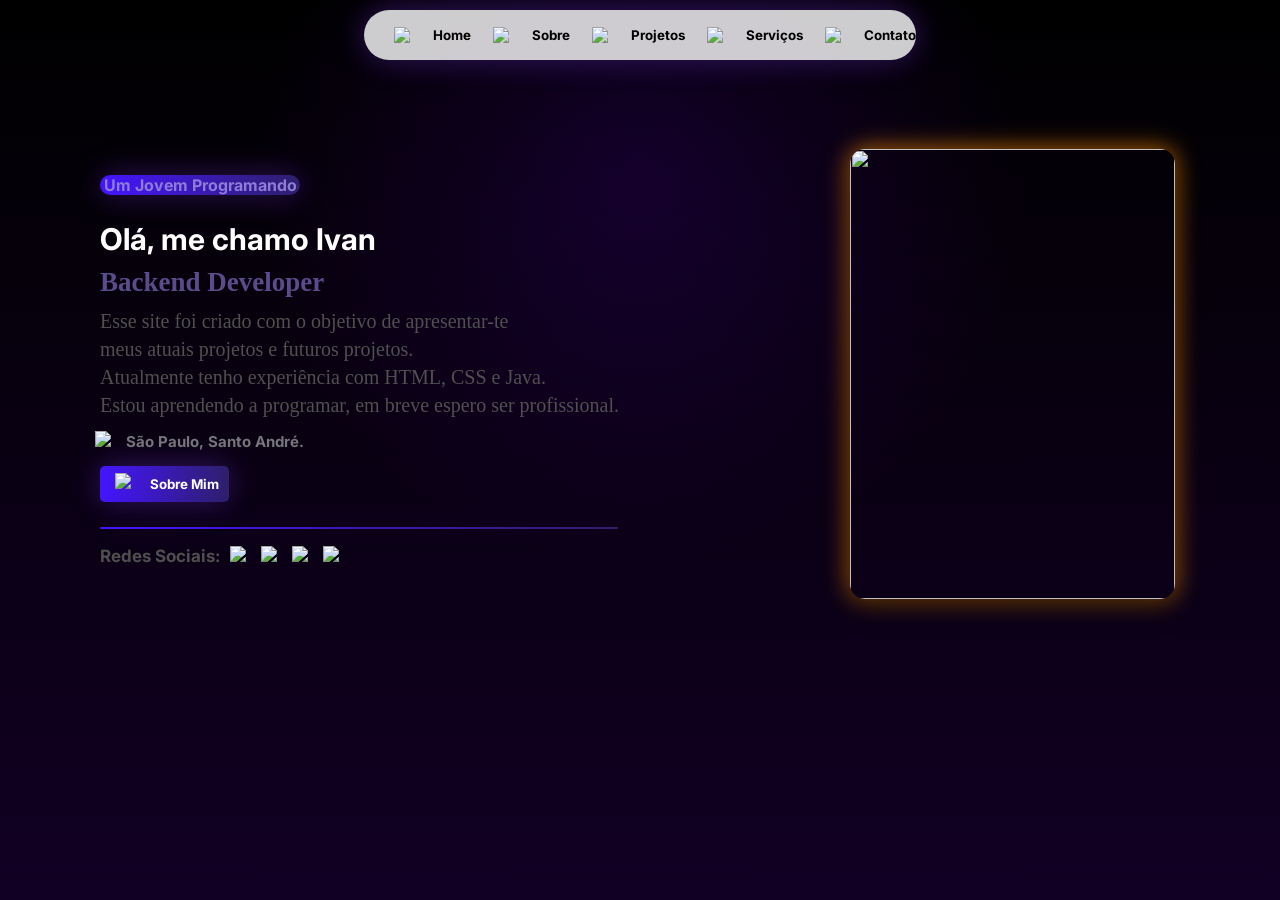
==== index.html @ e100e19e "Rename portfolio.html to index.html" ====
<!DOCTYPE html> 
	<html>
		<head>
			<link rel="stylesheet" href="style.css">
			<title>iBeenBS's Portfolio</title>
		</head>
		
		<body>
			<div class="reveal">
				<script>
					window.addEventListener('load', () => {
						document.querySelectorAll('.reveal').forEach(el => {
						el.classList.add('show');
						});
					});	
				</script>
				<script>
					const light = 
						document.querySelector(".mouse-light");
						document.addEventListener("mousemove", (e) => 
						{
							light.style.left = e.clientX + "px";
							light.style.top = e.clientY + "px";
						};
				</script>
				<script>
					const buttons = document.querySelectorAll(".btn");
					
					buttons.forEach(btn => {
						btn.addEventListener("click", () => {
							buttons.forEach(b => b.classList.remove("active"));
							btn.classList.add("active");
						});
					});
				</script>
			
					<link href="https://fonts.googleapis.com/css2?family=Inter:wght@400;700&display=swap" rel="stylesheet">
					<link href="htps://fonts.googleapis.com/css2?family=Saira:ital,wght@0,100..900;1,100..900&display=swap" rel="stylesheet">
					<nav>
						<a href="portfolio.html"><button class="btn"><img class="nav-icon" src="https://i.imgur.com/71AEbyY.png"> Home</button></a>
						<a href="sobre.html"><button class="btn"><img class="nav-icon" src="https://i.imgur.com/wl66Xwp.png"> Sobre</button></a>
						<a href="projetos.html"><button class="btn"><img class="nav-icon" src="https://i.imgur.com/iV8DqKK.png"> Projetos</button></a>
						<a href="servicos.html"><button class="btn"><img class="nav-icon" src="https://i.imgur.com/mM9lYir.png"> Serviços</button></a>
						<a href="contato.html"><button class="btn"><img class="nav-icon" src="https://i.imgur.com/TDxCvbH.png"> Contato</button></a>
					</nav>
					
					<h3 class="title gradient-text"><span class="glow"></span></h3>
					<div class="apresentacao">
						<a id="home"></a>
							<p class="sub-container"><span class="glow"> Um Jovem Programando </span></p>
							<h1 class="container-apres">Olá, me chamo Ivan</h1>
							<p class="backend">Backend Developer</p>
							<p class="desc">Esse site foi criado com o objetivo de apresentar-te</p>
							<p class="desc">meus atuais projetos e futuros projetos.</p>
							<p class="desc">Atualmente tenho experiência com HTML, CSS e Java.</p>
							<p class="desc">Estou aprendendo a programar, em breve espero ser profissional.</p>
							<p class="desc-loc"><img class="location" src="https://i.imgur.com/TB5H8mT.png"> São Paulo, Santo André.</p>
							<a href="sobre.html"><button class="about-btn"><img class="about-icon" src="https://i.imgur.com/wl66Xwp.png"> Sobre Mim</button></a>
							<div class="line"></div>
							<p class="redes">Redes Sociais: 
								<a href="https://github.com/iBeenBS" target="_blank">
								<img class="github" src="https://i.imgur.com/tZplFnU.png">
								</a>
								<a href="https://discord.gg/dcVe9Ejj" target="_blank">
								<img class="discord" src="https://i.imgur.com/BvCKtuO.png">
								</a>
								<a href="https://www.instagram.com/ivan.cruz__?igsh=MXdmbm9hcHMzMW41ag==" target="_blank">
								<img class="instagram" src="https://i.imgur.com/eRyAe8m.png">
								</a>
								<a href="https://www.linkedin.com/in/ivan-cruz-772076393?utm_source=share&utm_campaing=share_via&utm_content=profile&utm_medium=android_app" target="_blank">
								<img class="linkedin" src="https://i.imgur.com/e6Db1tk.png">
								</a>
							</p>
					</div>
						<div>
							<img class="image" src="https://i.imgur.com/AUuLHVd.png">
						</div>
						
	<script>
		window.addEventListener("scroll", function(){
			const nav = document.querySelector("nav");
			if(window.scrollY > 150) {
				nav.classList.add("scroll");
			} else {
				nav.classList.remove("scroll");
			}
		});
	</script>
		</body>
	</html>
---- style.css ----
nav {
	border-radius: 100px;
	background: rgba(255, 255, 255, 0.8);
	position: sticky;
	top: 10px;
	padding: 7px 20px;
	gap: 2px;
	z-index: 1000;
	box-shadow: 
		0 5px 30px rgba(0, 0, 0, 0.15),
		0 0 30px rgba(124, 58, 237, 0.4);
	left: 50%;
	width: 40%;
	max-width: 1100px;
	justify-content: space-between;
	transform: translateX(-50%);
	display: flex;
	align-items: center;
	color: black;
	font-family: 'Inter', sans-serif;
	transition: all 0.4s ease;
}
nav.scroll {
	top: 0;
	border-radius: 0 0 20px 20px;
}
body {
	margin: 0;
	min-height: 100vh;
	background: radial-gradient(circle at 50% 20%, rgba(120, 0, 255, 0.15), transparent 40%), linear-gradient(180deg, #000000, #120024);
	color: white;
	font-family: 'Inter', sans-serif;
	background-attachment: fixed;
}
.reveal {
	opacity: 0;
	transform: translateY(-30px);
	transition: opacity 0.8s ease-out, transform 0.8s ease-out;
}
.reveal.show {
	opacity: 1;
	transform: translateY(0);
}
.btn {
	background-color: transparent;
	border: none;
	border-radius: 25px;
	padding: 10px 10px;
	font-family: 'Inter', sans-serif;
	font-weight: bold;
	cursor: pointer;
	transition: 0.15s;
	display: flex;
	align-items: center;
	gap: 1px;
}
.btn:hover {
	
	transform: scale(1.05);
	box-shadow: 0 5px 15px rgba(0, 0, 0, 0.25);
}
html {
	scroll-behavior: smooth;
}
.apresentacao {
	padding-top: 90px;
	margin-left: 100px;
	
}
.title {
	top: -10px;
	text-align: center;
	font-family: 'Inter', sans-serif;
	font-weight: bold;
}
.gradient-text {
	background: linear-gradient(90deg, #7c3aed, #a855f7, #7c3aed);
	background-size: 200%;
	-webkit-background-clip: text;
	-webkit-text-fill-color: transparent;
	animation: gradientMove 3s linear infinite;
}
@keyframes gradientMove {
	0% {
		background-position: 0%;
	}
	100% {
		background-position: 100%;
	}
}
.glow:hover {
	text-shadow: 0 0 15px #7c3aed;
	transition: 0.5s;
	cursor: grab;
}
.mouse-light {
	position: fixed;
	width: 100px;
	height: 100px;
	border-radius: 50%;
	pointer-events: none;
	background: radial-gradient(circle, rgba(124, 58, 237, 0.18), transparent 70%);
	filter: blur(40px);
	transform: translate(-50%, -50%);
	z-index: 1001;
}
.nav-icon  {
	width: 30px;
	margin-right: 8px;
}
.container-apres {
	font-size: 30px;
	padding-top: 40px;
	margin-right: 110px;
	margin-top: -30px;
}
.backend {
	font-family: serif;
	font-size: 27px;
	margin-top: -10px;
	font-weight: bold;
	color: #594c8b;
}
.sub-container {
	width: 200px;
	height: 20px;
	border-radius: 40px;
	margin-right: 60px;
	text-align: center;
	color: #8e7cd9;
	font-weight: bold;
	background: linear-gradient(to left, #2e1f6a, #4415ff);
	box-shadow: 
		0 5px 30px rgba(0, 0, 0, 0.15),
		0 0 30px rgba(124, 58, 237, 0.4);
	font-family: 'Inter', sans-serif;
}
.btn.active {
	color: #7c3aed;
	border-bottom: 2px solid #7c3aed;
}
.desc {
	color: #4f4f4f;
	font-family: serif;
	font-size: 20px;
	margin-top: -15px;
}
.location {
	width: 30px;
	margin-right: 1px;
	margin-top: -5px;
	margin-left: -5px;
}
.desc-loc {
	color: #76757b;
	font-family: 'Inter', sans-serif;
	font-size: 15px;
	margin-top: -5px;
	display: flex;
	font-weight: bold;
	align-items: center;
}
a {
	text-decoration-color: transparent;
}
.line {
	background: linear-gradient(to left, #2e1f6a, #4415ff);
	box-shadow: 
		0 5px 30px rgba(0, 0, 0, 0.15),
		0 0 30px rgba(124, 58, 237, 0.4);
	width: 518px;
	height: 2px;
	border-radius: 50px;
	margin-top: 25px;
}
.about-btn{
	background: linear-gradient(to left, #2e1f6a, #4415ff);
	border: none;
	border-radius: 5px;
	padding: 10px 10px;
	font-family: 'Inter', sans-serif;
	font-weight: bold;
	cursor: pointer;
	transition: 0.15s;
	display: flex;
	align-items: center;
	color: white;
	box-shadow: 
		0 5px 30px rgba(0, 0, 0, 0.15),
		0 0 30px rgba(124, 58, 237, 0.4);
}
.about-btn:hover {
	transform: scale(1.05);
}
.about-icon {
	width: 30px;
	margin-right: 5px;
	margin-top: -5px;
	margin-left: 5px;
}
.redes {
	color: #4f4f4f;
	font-family: 'Inter' sans-serif;
	font-size: 17px;
	top: 15px;
	display: flex;
	font-weight: bold;
}
.github {
	width: 30px;
	margin-right: 5px;
	margin-top: -5px;
	margin-left: 10px;
	gap: 5px;
}
.discord {
	width: 30px;
	margin-right: 5px;
	margin-top: -5px;
	margin-left: 10px;
	gap: 5px;
}
.instagram {
	width: 30px;
	margin-right: 5px;
	margin-top: -5px;
	margin-left: 10px;
	gap: 5px;
}
.linkedin {
	width: 30px;
	margin-right: 5px;
	margin-top: -5px;
	margin-left: 10px;
	gap: 5px;
}
.image {
	width: 325px;
	height: 450px;
	margin-left: 850px;
	margin-top: -450px;
	border-radius: 15px;
	box-shadow: 
		0 10px 25px rgba(0, 0, 0, 0.5),
		0 0 25px rgba(255, 140, 0, 0.8);
	transition: 0.3s;
}
.image:hover {
	transform: translateY(-10px) scale(1.05); 
	box-shadow: 
		0 20px 40px rgba(0, 0, 0, 0.6),
		0 0 25px rgba(255, 140, 0, 1.0);
}
.sobre {
	font-family: 'Inter', sans-serif;
	color: #8e7cd9;
	transform: translateX(-1%);
	font-size: 25px;
	font-weight: bold;
	margin-top: -350px;
}
#home {
	display: block;
	scroll-margin-top: 100px;
}
#sobre {
	display: block;
	scroll-margin-top: 10px;
}
#projetos {
	display: block;
	scroll-margin-top: 10px;
}
.container-sobre {
	display: flex;
	height: 400px;
	width: 900px;
	margin: 100px auto;
	padding: 40px;
	background: radial-gradient(circle at 50% 20%, rgba(120, 0, 255, 0.15), transparent 40%), linear-gradient(180deg, #000000, #120024);
	justify-content: space-between;
	align-items: center;
	box-shadow: 
		0 20px 40px rgba(0, 0, 0, 0.65),
		0 0 40px rgba(124, 58, 237, 0.5);
	border-radius: 25px;
	-webkit-backdrop-filter: blur(20px);
	border: 1px solid rgba(255, 255, 255, 0.08);
}
.desc-sobre {
	color: #4f4f4f;
	font-family: 'Inter', sans-serif;
	font-size: 15x;
	transform: translateX(-17%);
	margin-top: -30px;
}
.image-sobre {
	width: 300px;
	height: 400px;
	transform: translateX(-1%);
	border-radius: 15px;
	box-shadow: 
		0 20px 40px rgba(0, 0, 0, 0.65),
		0 0 40px rgba(124, 58, 237, 0.5);
	transition: 0.3s;
}
.container-login {
	display: flex;
	border: solid #00038b;
	background: linear-gradient(to right, #00038b, #2B0F54);
	box-shadow: 
		0 20px 40px rgba(0, 0, 0, 0.65),
		0 0 40px rgba(124, 58, 237, 0.5);
	width: 250px;
	height: 335px;
	margin-left: 160px;
	top: 80px;
	border-radius: 10px;
	padding-top: -10px;
	transition: 0.3s;
	position: relative;
	overflow: hidden;
	padding: 30px;
	cursor: grab;
	align-items: center;
	
}
.container-login::before {
	content: "";
	position: absolute;
	top: 0;
	left: -100%;
	width: 50%;
	height: 100%;
	background: linear-gradient(120deg, transparent, rgba(150, 0, 255, 0.6), transparent);
	transform: skewX(-25deg);
}
.container-login:hover::before {
	animation: shine 0.8s;
}
@keyframes shine {
	100%{
		left: 150%;
	}
}
.projects-image {
	transform: translateX(285%);
	width: 200px;
	height: 200px;
}
.container-robotica {
	display: flex;
	border: solid #00038b;
	background: linear-gradient(to right, #00038b, #2B0F54);
	box-shadow: 
		0 20px 40px rgba(0, 0, 0, 0.65),
		0 0 40px rgba(124, 58, 237, 0.5);
	width: 250px;
	height: 335px;
	margin-left: 500px;
	top: -320px;
	border-radius: 10px;
	padding-top: -10px;
	transition: 0.3s;
	position: relative;
	overflow: hidden;
	padding: 30px;
	cursor: grab;
}
.container-robotica::before {
	content: "";
	position: absolute;
	top: 0;
	left: -100%;
	width: 50%;
	height: 100%;
	background: linear-gradient(120deg, transparent, rgba(150, 0, 255, 0.6), transparent);
	transform: skewX(-25deg);
}
.container-robotica:hover::before {
	animation: shine 0.8s;
}
@keyframes shine {
	100%{
		left: 150%;
	}
}
.container-portfolio {
	display: flex;
	border: solid #00038b;
	background: linear-gradient(to right, #00038b, #2B0F54);
	box-shadow: 
		0 20px 40px rgba(0, 0, 0, 0.65),
		0 0 40px rgba(124, 58, 237, 0.5);
	width: 250px;
	height: 335px;
	margin-left: 840px;
	top: -720px;
	border-radius: 10px;
	padding-top: -10px;
	transition: 0.3s;
	position: relative;
	overflow: hidden;
	padding: 30px;
	cursor: grab;
}
.container-portfolio::before {
	content: "";
	position: absolute;
	top: 0;
	left: -100%;
	width: 50%;
	height: 100%;
	background: linear-gradient(120deg, transparent, rgba(150, 0, 255, 0.6), transparent);
	transform: skewX(-25deg);
}
.container-portfolio:hover::before {
	animation: shine 0.8s;
}
@keyframes shine {
	100%{
		left: 150%;
	}
}
.title-projects {
	text-align: center;
	font-size: 40px;
	font-weight: bold;
	font-family: 'Inter', sans-serif;
	color: #8e7cd9;
	margin-top: -15px;
}
.projects {
	margin-top: -40px;
}
.login-image {
	width: 270px;
	height: 150;
	border-radius: 5px;
	margin-top: -140px;
	transform: translateX(-2%);
}
.login-git {
	background: linear-gradient(to right, #00038b, #2B0F54);
	color: #f5f5f5;
	background-color: transparent;
	border-radius: 10px;
	border: none;
	height: 20px;
	margin-top: 350px;
	transform: translateX(-190%);
	font-family: 'Inter', sans-serif;
	padding: 0 30px;
	cursor: pointer;
	text-align: center;
	box-shadow: 
		10px 20px 40px rgba(0, 0, 0, 0.65),
		0 0 40px rgba(124, 58, 237, 0.5);
		
	text-shadow: 
		0 20px 40px rgba(0, 0, 0, 0.65),
		0 0 40px rgba(124, 58, 237, 0.5);
}
.tecs {
	height: 25px;
	padding: 0 23%;
	color: #f5f5f5;
	text-align: right;
	cursor: default;
	backdrop-filter: blur(12px) opacity(0.5) brightness(0.7);
	-webkit-backdrop-filter: blur(12px) opacity(0.5) brightness(0.7);
	transform: translateX(-365px);
	white-space: nowrap;
	margin-top: 150px;
	border-radius: 40px;
	background-color: transparent;
	box-shadow: 
		10px 20px 40px rgba(0, 0, 0, 0.65),
		0 0 40px rgba(124, 58, 237, 0.5);
 }
.desc-login {
	height: 50px;
	padding: 0 15%;
	color: gray;
	text-align: right;
	cursor: default;
	transform: translateX(-640px);
	white-space: nowrap;
	margin-top: 250px;
	background-color: transparent;
	font-size: 12px;
}
.robotic-image {
	width: 290px;
	height: 180px;
	border-radius: 5px;
	margin-top: -20px;
	transform: translateX(-7%);
}
.tecs-robotic {
	height: 25px;
	padding: 0 23%;
	color: #f5f5f5;
	text-align: right;
	cursor: default;
	backdrop-filter: blur(12px) opacity(0.5) brightness(0.7);
	-webkit-backdrop-filter: blur(12px) opacity(0.5) brightness(0.7);
	transform: translateX(-285px);
	white-space: nowrap;
	margin-top: 170px;
	border-radius: 40px;
	background-color: transparent;
	box-shadow: 
		10px 20px 40px rgba(0, 0, 0, 0.65),
		0 0 40px rgba(124, 58, 237, 0.5);
 }
 .desc-robotic {
	height: 50px;
	padding: 0 15%;
	color: gray;
	text-align: right;
	cursor: default;
	transform: translateX(-575px);
	white-space: nowrap;
	margin-top: 245px;
	background-color: transparent;
	font-size: 12px;
}
.robotic-git {
	background: linear-gradient(to right, #00038b, #2B0F54);
	color: #f5f5f5;
	background-color: transparent;
	border-radius: 10px;
	border: none;
	height: 20px;
	margin-top: 335px;
	transform: translateX(-820px);
	font-family: 'Inter', sans-serif;
	padding: 0 30px;
	cursor: pointer;
	text-align: center;
	box-shadow: 
		10px 20px 40px rgba(0, 0, 0, 0.65),
		0 0 40px rgba(124, 58, 237, 0.5);
		
	text-shadow: 
		0 20px 40px rgba(0, 0, 0, 0.65),
		0 0 40px rgba(124, 58, 237, 0.5);
}
.portfolio-image {
	width: 290px;
	height: 180px;
	border-radius: 5px;
	margin-top: -20px;
	transform: translateX(-7%);
}
.tecs-portfolio {
	height: 25px;
	padding: 0 23%;
	color: #f5f5f5;
	text-align: right;
	cursor: default;
	backdrop-filter: blur(12px) opacity(0.5) brightness(0.7);
	-webkit-backdrop-filter: blur(12px) opacity(0.5) brightness(0.7);
	transform: translateX(-285px);
	white-space: nowrap;
	margin-top: 170px;
	border-radius: 40px;
	background-color: transparent;
	box-shadow: 
		10px 20px 40px rgba(0, 0, 0, 0.65),
		0 0 40px rgba(124, 58, 237, 0.5);
 }
  .desc-portfolio {
	height: 50px;
	padding: 0 15%;
	color: gray;
	text-align: right;
	cursor: default;
	transform: translateX(-575px);
	white-space: nowrap;
	margin-top: 245px;
	background-color: transparent;
	font-size: 12px;
}
.portfolio-git {
	background: linear-gradient(to right, #00038b, #2B0F54);
	color: #f5f5f5;
	background-color: transparent;
	border-radius: 10px;
	border: none;
	height: 20px;
	margin-top: 335px;
	transform: translateX(-805px);
	font-family: 'Inter', sans-serif;
	padding: 0 30px;
	cursor: pointer;
	text-align: center;
	box-shadow: 
		10px 20px 40px rgba(0, 0, 0, 0.65),
		0 0 40px rgba(124, 58, 237, 0.5);
		
	text-shadow: 
		0 20px 40px rgba(0, 0, 0, 0.65),
		0 0 40px rgba(124, 58, 237, 0.5);
}
.web-service {
	background: linear-gradient(to top, #050080, #0e47b1);
	background-color: transparent;
	backdrop-filter: blur(10px) opacity(0.3);
	-webkit-backdrop-filter: blur(10px) opacity(0.3);
	width: 300px;
	height: 400px;
	display: flex;
	box-shadow: 
		0 20px 40px rgba(0, 0, 0, 0.65),
		0 0 40px rgba(124, 58, 237, 0.5);
	justify-content: center;
	align-items: center;
	margin: 0 auto;
	margin-top: 120px;
	border-radius: 20px;
	transition: 0.3s;
}
 .web-service:hover {
	 transform: scale(1.02);
	 transition: 0.3s;
 }
.web-service-img {
	margin-top: -420px;
	position: fixed;
	margin-right: 210px;
	width: 90px;
	height: 90px;
	border-radius: 10px 10px 10px 0px;
	background-color: #0e47b1;
	box-shadow: 
		0 20px 40px rgba(0, 0, 0, 0.65),
		0 0 40px rgba(124, 58, 237, 0.5);
	backdrop-filter: blur(10px);
 }
 .web-pages {
	position: fixed;
	font-size: 35px;
	text-align: left;
	margin-top: -330px;
	white-space: nowrap;
	margin-right: -75px;
	font-family: 'Inter', sans-serif;
 }
.web-desc {
	color: gray;
	margin-top: -90px;
	margin-right: 25px;
	position: fixed;
}
.price-web-pages {
	background: linear-gradient(to right,  #00038b, #2B0F54);
	width: 120px;
	height: 20px;
	border-radius: 40px;
	margin-top: 100px;
	white-space: nowrap;
	font-size: 15px;
	margin-right: 130px;
	color: gray;
	text-align: center;
	transition: 0.3s;
	position: fixed;
}
.price-web-pages:hover {
	transition: 0.5s;
	background: linear-gradient(to left, #00038b, #2B0F54);
}
.html-web-pages {
	background: linear-gradient(to left,  #00038b, #2B0F54);
	box-shadow: 
		0 20px 40px rgba(0, 0, 0, 0.65),
		0 0 40px rgba(124, 58, 237, 0.5);
	width: 60px;
	height: 20px;
	border-radius: 40px;
	margin-top: 180px;
	white-space: nowrap;
	font-size: 15px;
	margin-right: 190px;
	color: white;
	text-align: center;
	transition: 0.3s;
	position: fixed;
}
.css-web-pages {
	background: linear-gradient(to left,  #00038b, #2B0F54);
	box-shadow: 
		0 20px 40px rgba(0, 0, 0, 0.65),
		0 0 40px rgba(124, 58, 237, 0.5);
	width: 60px;
	height: 20px;
	border-radius: 40px;
	margin-top: 180px;
	white-space: nowrap;
	font-size: 15px;
	margin-right: 60px;
	color: white;
	text-align: center;
	transition: 0.3s;
	position: fixed;
}
.js-web-pages {
	background: linear-gradient(to left,  #00038b, #2B0F54);
	box-shadow: 
		0 20px 40px rgba(0, 0, 0, 0.65),
		0 0 40px rgba(124, 58, 237, 0.5);
	width: 60px;
	height: 20px;
	border-radius: 40px;
	margin-top: 180px;
	white-space: nowrap;
	font-size: 15px;
	margin-right: -70px;
	color: white;
	text-align: center;
	transition: 0.3s;
	position: fixed;
}
.react-web-pages {
	background: linear-gradient(to left,  #00038b, #2B0F54);
	box-shadow: 
		0 20px 40px rgba(0, 0, 0, 0.65),
		0 0 40px rgba(124, 58, 237, 0.5);
	width: 60px;
	height: 20px;
	border-radius: 40px;
	margin-top: 180px;
	white-space: nowrap;
	font-size: 15px;
	margin-right: -200px;
	color: white;
	text-align: center;
	transition: 0.3s;
	position: fixed;
}
.contact-btn{
	background: linear-gradient(to left, #2e1f6a, #4415ff);
	position: fixed;
	border: none;
	border-radius: 5px;
	padding: 10px 10px;
	font-family: 'Inter', sans-serif;
	cursor: pointer;
	transition: 0.15s;
	display: flex;
	align-items: center;
	color: white;
	box-shadow: 
		0 20px 40px rgba(0, 0, 0, 0.65),
		0 0 40px rgba(124, 58, 237, 0.5);
	margin-top: 290px;
}
.a {
	text-decoration-color: transparent;
	color: white;
}
.title-contact {
	font-family: serif;
	font-size: 35px;
	margin-left: 150px;
	margin-top: 100px;
	position: fixed;
}
.email-img {
	height: 35px;
	width: 35px;
	margin-left: 150px;
	margin-top: 240px;
	background: linear-gradient(to right, #0059fe, #0029aa);
	border-radius: 40px;
	position: fixed;
}
.desc-contact {
	color: gray;
	margin-left: 150px;
	margin-top: 170px;
	position: fixed;
}
.email {
	color: gray;
	position: fixed;
	margin-left: 195px;
	margin-top: 250px;
}
.copy-text {
	cursor: pointer;
	transition: 0.2s;
}
.copy-text:hover {
	color: #a855f7;
} 
.location-contact {
	width: 30px;
	height: 30px;
	margin-right: 1px;
	margin-top: 290px;
	margin-left: 152px;
	position: fixed;
	background: linear-gradient(to right, #0059fe, #0029aa);
	border-radius: 40px;
}
.desc-locali {
	color: gray;
	margin-left: 190px;
	margin-top: 297px;
	position: fixed;
}
.line-contact {
	background: linear-gradient(to left, #2e1f6a, #4415ff);
	box-shadow: 
		0 5px 30px rgba(0, 0, 0, 0.15),
		0 0 30px rgba(124, 58, 237, 0.4);
	width: 350px;
	height: 2px;
	border-radius: 50px;
	margin-top: 340px;
	margin-left: 150px;
}
.github-contact {
	width: 30px;
	margin-left: 150px;
	margin-top: 10px;
	gap: 5px;
}
.discord-contact {
	width: 30px;
	margin-left: 10px;
	margin-top: -5px;
	gap: 5px;
}
.instagram-contact {
	width: 30px;
	margin-left: 10px;
	margin-top: -5px;
	gap: 5px;
}
.linkedin-contact {
	width: 30px;
	margin-left: 10px;
	margin-top: -5px;
	gap: 5px;
}
.image-contact {
	width: 325px;
	height: 450px;
	margin-left: 800px;
	margin-top: -325px;
	border-radius: 15px;
	box-shadow: 
		0 10px 25px rgba(0, 0, 0, 0.5),
		0 0 25px rgba(255, 140, 0, 0.8);
	transition: 0.3s;
}
.image-contact:hover {
	transform: translateY(-10px) scale(1.05); 
	box-shadow: 
		0 20px 40px rgba(0, 0, 0, 0.6),
		0 0 25px rgba(255, 140, 0, 1.0);
}
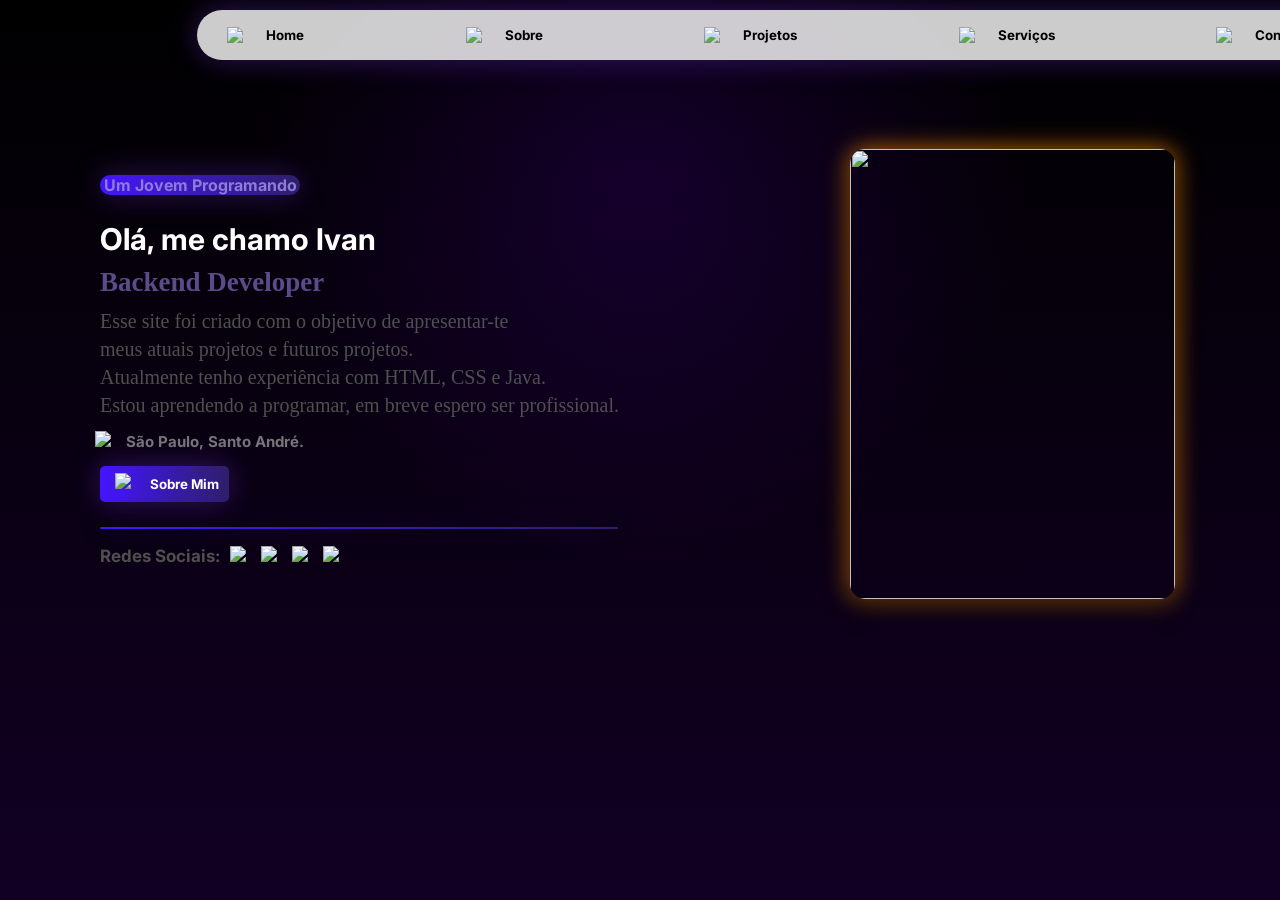
==== commit b91a5cba: "Atualizar o index.html" ====
--- a/index.html
+++ b/index.html
@@ -1,7 +1,7 @@
 <!DOCTYPE html> 
 	<html>
 		<head>
-			<link rel="stylesheet" href="style.css">
+			<link rel="stylesheet" href="stylle.css">
 			<title>iBeenBS's Portfolio</title>
 		</head>
 		
@@ -37,7 +37,7 @@
 					<link href="https://fonts.googleapis.com/css2?family=Inter:wght@400;700&display=swap" rel="stylesheet">
 					<link href="htps://fonts.googleapis.com/css2?family=Saira:ital,wght@0,100..900;1,100..900&display=swap" rel="stylesheet">
 					<nav>
-						<a href="portfolio.html"><button class="btn"><img class="nav-icon" src="https://i.imgur.com/71AEbyY.png"> Home</button></a>
+						<a href="index.html"><button class="btn"><img class="nav-icon" src="https://i.imgur.com/71AEbyY.png"> Home</button></a>
 						<a href="sobre.html"><button class="btn"><img class="nav-icon" src="https://i.imgur.com/wl66Xwp.png"> Sobre</button></a>
 						<a href="projetos.html"><button class="btn"><img class="nav-icon" src="https://i.imgur.com/iV8DqKK.png"> Projetos</button></a>
 						<a href="servicos.html"><button class="btn"><img class="nav-icon" src="https://i.imgur.com/mM9lYir.png"> Serviços</button></a>
--- a/stylle.css
+++ b/stylle.css
@@ -0,0 +1,1220 @@
+@media (max-width: 768px) {
+  nav {
+  	border-radius: 100px;
+  	background: rgba(255,255,255, 0.8);
+  	position: sticky !important;
+  	top: 10px;
+  	padding: 7px 40px;
+  	gap: 2px;
+  	z-index: 1000;
+  	box-shadow: 
+		0 5px 30px rgba(0, 0, 0, 0.15),
+		0 0 30px rgba(124, 58, 237, 0.4);
+  	
+  	width: 300px !important;
+  	justify-content: space-between;
+  	transform: translateX(-10%) !important;
+  	display: flex;
+	  align-items: center;
+	  color: black;
+	  font-family: 'Inter', sans-serif;
+	  transition: all 0.4s ease;
+  }
+	   nav.scroll {
+	top: 0 !important;
+	border-radius: 0 0 20px 20px;
+  }
+	  .btn {
+    	background-color: transparent;
+    	border: none;
+    	border-radius: 25px;
+    	padding: 10px 5px;
+    	font-family: 'Inter', sans-serif;
+	    font-weight: bold;
+    	cursor: pointer;
+    	transition: 0.15s;
+    	display: flex;
+    	align-items: center;
+    	gap: 1px;
+	  	 width: 9px !important;
+	  	  color: transparent;
+	  	  margin-left: -25px !important;
+  }
+	   .sub-container {
+	width: 200px;
+	height: 20px;
+	border-radius: 40px;
+	margin-left: -70px !important;
+	text-align: center;
+	color: #8e7cd9;
+	font-weight: bold;
+	background: linear-gradient(to left, #2e1f6a, #4415ff);
+	box-shadow: 
+		0 5px 30px rgba(0, 0, 0, 0.15),
+		0 0 30px rgba(124, 58, 237, 0.4);
+	font-family: 'Inter', sans-serif;
+}
+	.container-apres {
+	font-size: 30px;
+	padding-top: 40px;
+	margin-left: -70px;
+	margin-top: -30px;
+}
+	.backend {
+	font-family: serif;
+	font-size: 27px;
+	margin-top: -10px;
+	font-weight: bold;
+		margin-left: -70px;
+	color: #594c8b;
+}
+	.desc {
+	color: #4f4f4f;
+	font-family: serif;
+	font-size: 20px;
+	margin-top: -15px;
+		margin-left: -70px;
+}
+	.location {
+	width: 30px;
+	margin-right: 1px;
+	margin-top: -5px;
+	margin-left: -70px;
+}
+.desc-loc {
+	color: #76757b;
+	font-family: 'Inter', sans-serif;
+	font-size: 15px;
+	margin-top: -5px;
+	display: flex;
+	font-weight: bold;
+	align-items: center;
+	margin-left: -65px;
+}
+	.about-btn{
+	background: linear-gradient(to left, #2e1f6a, #4415ff);
+	border: none;
+	border-radius: 5px;
+	padding: 10px 10px;
+	font-family: 'Inter', sans-serif;
+	font-weight: bold;
+	cursor: pointer;
+	transition: 0.15s;
+	display: flex;
+	align-items: center;
+	color: white;
+		margin-left: -70px;
+	box-shadow: 
+		0 5px 30px rgba(0, 0, 0, 0.15),
+		0 0 30px rgba(124, 58, 237, 0.4);
+}
+.about-btn:hover {
+	transform: scale(1.05);
+}
+.about-icon {
+	width: 30px;
+	margin-right: 5px;
+	margin-top: -5px;
+	margin-left: 5px;
+}
+	.line {
+	background: linear-gradient(to left, #2e1f6a, #4415ff);
+	box-shadow: 
+		0 5px 30px rgba(0, 0, 0, 0.15),
+		0 0 30px rgba(124, 58, 237, 0.4);
+	width: 350px !important;
+	height: 2px;
+	border-radius: 50px;
+	margin-top: 25px;
+	margin-left: -70px;	
+}
+	.redes {
+	color: #4f4f4f;
+	font-family: 'Inter' sans-serif;
+	font-size: 17px;
+	top: 15px;
+	display: flex;
+	font-weight: bold;
+		margin-left: -70px;
+}
+	.image {
+	width: 325px;
+	height: 450px;
+	margin-left: 40px !important;
+	margin-top: 20px !important;
+	border-radius: 15px;
+	box-shadow: 
+		0 10px 25px rgba(0, 0, 0, 0.5),
+		0 0 25px rgba(255, 140, 0, 0.8);
+	transition: 0.3s;
+}
+	.container-sobre {
+	display: flex;
+	height: 300px !important;
+	width: 320px !important;
+	margin: 100px auto;
+	padding: 40px;
+	background: radial-gradient(circle at 50% 20%, rgba(120, 0, 255, 0.15), transparent 40%), linear-gradient(180deg, #000000, #120024);
+	justify-content: space-between;
+	align-items: center;
+	box-shadow: 
+		0 20px 40px rgba(0, 0, 0, 0.65),
+		0 0 40px rgba(124, 58, 237, 0.5);
+	border-radius: 25px;
+	-webkit-backdrop-filter: blur(20px);
+	border: 1px solid rgba(255, 255, 255, 0.08);
+}
+.desc-sobre {
+	color: #4f4f4f;
+	white-space: nowrap;
+	font-family: 'Inter', sans-serif;
+	font-size: 13px;
+	width: 300px !important;
+	height: 600px !important;
+	text-align: center;
+	border: none;
+	margin-left: -65px !important;
+	margin-top: 400px !important;
+}
+	.image-sobre {
+	width: 300px;
+	height: 400px;
+	transform: translateX(-1%);
+	border-radius: 15px;
+	box-shadow: 
+		0 20px 40px rgba(0, 0, 0, 0.65),
+		0 0 40px rgba(124, 58, 237, 0.5);
+	transition: 0.3s;
+		margin-left: -300px !important;
+		margin-top: 900px !important;
+}
+	.sobre {
+	font-family: 'Inter', sans-serif;
+	color: #8e7cd9;
+	transform: translateX(-1%);
+	font-size: 25px;
+	font-weight: bold;
+	margin-top: -250px !important;
+}
+	.projects-image {
+	margin-left: -460px !important;
+	width: 200px;
+	height: 200px;
+}
+	.container-login {
+	display: flex;
+	border: solid #00038b;
+	background: linear-gradient(to right, #00038b, #2B0F54);
+	box-shadow: 
+		0 20px 40px rgba(0, 0, 0, 0.65),
+		0 0 40px rgba(124, 58, 237, 0.5);
+	width: 250px;
+	height: 335px;
+	margin-left: 50px !important;
+	top: 80px;
+	border-radius: 10px;
+	padding-top: -10px;
+	transition: 0.3s;
+	position: relative;
+	overflow: hidden;
+	padding: 30px;
+	cursor: grab;
+	align-items: center;
+	
+}
+	.container-robotica {
+	display: flex;
+	border: solid #00038b;
+	background: linear-gradient(to right, #00038b, #2B0F54);
+	box-shadow: 
+		0 20px 40px rgba(0, 0, 0, 0.65),
+		0 0 40px rgba(124, 58, 237, 0.5);
+	width: 250px;
+	height: 335px;
+	margin-left: 50px !important;
+	top: 120px !important;
+	border-radius: 10px;
+	padding-top: -10px;
+	transition: 0.3s;
+	position: relative;
+	overflow: hidden;
+	padding: 30px;
+	cursor: grab;
+}
+	.container-portfolio {
+	display: flex;
+	border: solid #00038b;
+	background: linear-gradient(to right, #00038b, #2B0F54);
+	box-shadow: 
+		0 20px 40px rgba(0, 0, 0, 0.65),
+		0 0 40px rgba(124, 58, 237, 0.5);
+	width: 250px;
+	height: 335px;
+	margin-left: 50px !important;
+	top: 160px !important;
+	border-radius: 10px;
+	padding-top: -10px;
+	transition: 0.3s;
+	position: relative;
+	overflow: hidden;
+	padding: 30px;
+	cursor: grab;
+}
+	.title-contact {
+	font-family: serif;
+	font-size: 35px;
+	margin-left: 20px !important;
+	margin-top: 100px;
+	position: fixed;
+}
+	.desc-contact {
+	color: gray;
+	margin-left: 20px !important;
+	margin-top: 170px;
+	position: fixed;
+}
+	.email {
+	color: gray;
+	position: fixed;
+	margin-left: 60px !important;
+	margin-top: 250px;
+}
+	.email-img {
+	height: 35px;
+	width: 35px;
+	margin-left: 20px !important;
+	margin-top: 240px;
+	background: linear-gradient(to right, #0059fe, #0029aa);
+	border-radius: 40px;
+	position: fixed;
+}
+	.location-contact {
+	width: 30px;
+	height: 30px;
+	margin-right: 1px;
+	margin-top: 290px;
+	margin-left: 23px !important;
+	position: fixed;
+	background: linear-gradient(to right, #0059fe, #0029aa);
+	border-radius: 40px;
+}
+.desc-locali {
+	color: gray;
+	margin-left: 60px !important;
+	margin-top: 297px;
+	position: fixed;
+}
+	.line-contact {
+	background: linear-gradient(to left, #2e1f6a, #4415ff);
+	box-shadow: 
+		0 5px 30px rgba(0, 0, 0, 0.15),
+		0 0 30px rgba(124, 58, 237, 0.4);
+	width: 350px;
+	height: 2px;
+	border-radius: 50px;
+	margin-top: 340px;
+	margin-left: 25px !important;
+}
+	.github-contact {
+	width: 30px;
+	margin-left: 120px !important;
+	margin-top: 10px;
+	gap: 5px;
+}
+.discord-contact {
+	width: 30px;
+	margin-left: 10px;
+	margin-top: -5px;
+	gap: 5px;
+}
+.instagram-contact {
+	width: 30px;
+	margin-left: 10px;
+	margin-top: -5px;
+	gap: 5px;
+}
+.linkedin-contact {
+	width: 30px;
+	margin-left: 10px;
+	margin-top: -5px;
+	gap: 5px;
+}
+.image-contact {
+	width: 325px;
+	height: 450px;
+	margin-left: 40px !important;
+	margin-top: 110px !important;
+	border-radius: 15px;
+	box-shadow: 
+		0 10px 25px rgba(0, 0, 0, 0.5),
+		0 0 25px rgba(255, 140, 0, 0.8);
+	transition: 0.3s;
+}
+}
+nav {
+	border-radius: 100px;
+	background: rgba(255, 255, 255, 0.8);
+	position: sticky;
+	top: 10px;
+	padding: 7px 20px;
+	gap: 2px;
+	z-index: 1000;
+	box-shadow: 
+		0 5px 30px rgba(0, 0, 0, 0.15),
+		0 0 30px rgba(124, 58, 237, 0.4);
+	left: 50%;
+	width: 90%;
+	max-width: 1100px;
+	justify-content: space-between;
+	transform: translateX(5%);
+	display: flex;
+	align-items: center;
+	color: black;
+	font-family: 'Inter', sans-serif;
+	transition: all 0.4s ease;
+}
+nav.scroll {
+	top: 0;
+	border-radius: 0 0 20px 20px;
+}
+body {
+	margin: 0;
+	min-height: 100vh;
+	background: radial-gradient(circle at 50% 20%, rgba(120, 0, 255, 0.15), transparent 40%), linear-gradient(180deg, #000000, #120024);
+	color: white;
+	font-family: 'Inter', sans-serif;
+	background-attachment: fixed;
+}
+.reveal {
+	opacity: 0;
+	transform: translateY(-30px);
+	transition: opacity 0.8s ease-out, transform 0.8s ease-out;
+}
+.reveal.show {
+	opacity: 1;
+	transform: translateY(0);
+}
+.btn {
+	background-color: transparent;
+	border: none;
+	border-radius: 25px;
+	padding: 10px 10px;
+	font-family: 'Inter', sans-serif;
+	font-weight: bold;
+	cursor: pointer;
+	transition: 0.15s;
+	display: flex;
+	align-items: center;
+	gap: 1px;
+}
+.btn:hover {
+	
+	transform: scale(1.05);
+	box-shadow: 0 5px 15px rgba(0, 0, 0, 0.25);
+}
+html {
+	scroll-behavior: smooth;
+}
+.apresentacao {
+	padding-top: 90px;
+	margin-left: 100px;
+	
+}
+.title {
+	top: -10px;
+	text-align: center;
+	font-family: 'Inter', sans-serif;
+	font-weight: bold;
+}
+.gradient-text {
+	background: linear-gradient(90deg, #7c3aed, #a855f7, #7c3aed);
+	background-size: 200%;
+	-webkit-background-clip: text;
+	-webkit-text-fill-color: transparent;
+	animation: gradientMove 3s linear infinite;
+}
+@keyframes gradientMove {
+	0% {
+		background-position: 0%;
+	}
+	100% {
+		background-position: 100%;
+	}
+}
+.glow:hover {
+	text-shadow: 0 0 15px #7c3aed;
+	transition: 0.5s;
+	cursor: grab;
+}
+.mouse-light {
+	position: fixed;
+	width: 100px;
+	height: 100px;
+	border-radius: 50%;
+	pointer-events: none;
+	background: radial-gradient(circle, rgba(124, 58, 237, 0.18), transparent 70%);
+	filter: blur(40px);
+	transform: translate(-50%, -50%);
+	z-index: 1001;
+}
+.nav-icon  {
+	width: 30px;
+	margin-right: 8px;
+}
+.container-apres {
+	font-size: 30px;
+	padding-top: 40px;
+	margin-right: 110px;
+	margin-top: -30px;
+}
+.backend {
+	font-family: serif;
+	font-size: 27px;
+	margin-top: -10px;
+	font-weight: bold;
+	color: #594c8b;
+}
+.sub-container {
+	width: 200px;
+	height: 20px;
+	border-radius: 40px;
+	margin-right: 60px;
+	text-align: center;
+	color: #8e7cd9;
+	font-weight: bold;
+	background: linear-gradient(to left, #2e1f6a, #4415ff);
+	box-shadow: 
+		0 5px 30px rgba(0, 0, 0, 0.15),
+		0 0 30px rgba(124, 58, 237, 0.4);
+	font-family: 'Inter', sans-serif;
+}
+.btn.active {
+	color: #7c3aed;
+	border-bottom: 2px solid #7c3aed;
+}
+.desc {
+	color: #4f4f4f;
+	font-family: serif;
+	font-size: 20px;
+	margin-top: -15px;
+}
+.location {
+	width: 30px;
+	margin-right: 1px;
+	margin-top: -5px;
+	margin-left: -5px;
+}
+.desc-loc {
+	color: #76757b;
+	font-family: 'Inter', sans-serif;
+	font-size: 15px;
+	margin-top: -5px;
+	display: flex;
+	font-weight: bold;
+	align-items: center;
+}
+a {
+	text-decoration-color: transparent;
+}
+.line {
+	background: linear-gradient(to left, #2e1f6a, #4415ff);
+	box-shadow: 
+		0 5px 30px rgba(0, 0, 0, 0.15),
+		0 0 30px rgba(124, 58, 237, 0.4);
+	width: 518px;
+	height: 2px;
+	border-radius: 50px;
+	margin-top: 25px;
+}
+.about-btn{
+	background: linear-gradient(to left, #2e1f6a, #4415ff);
+	border: none;
+	border-radius: 5px;
+	padding: 10px 10px;
+	font-family: 'Inter', sans-serif;
+	font-weight: bold;
+	cursor: pointer;
+	transition: 0.15s;
+	display: flex;
+	align-items: center;
+	color: white;
+	box-shadow: 
+		0 5px 30px rgba(0, 0, 0, 0.15),
+		0 0 30px rgba(124, 58, 237, 0.4);
+}
+.about-btn:hover {
+	transform: scale(1.05);
+}
+.about-icon {
+	width: 30px;
+	margin-right: 5px;
+	margin-top: -5px;
+	margin-left: 5px;
+}
+.redes {
+	color: #4f4f4f;
+	font-family: 'Inter' sans-serif;
+	font-size: 17px;
+	top: 15px;
+	display: flex;
+	font-weight: bold;
+}
+.github {
+	width: 30px;
+	margin-right: 5px;
+	margin-top: -5px;
+	margin-left: 10px;
+	gap: 5px;
+}
+.discord {
+	width: 30px;
+	margin-right: 5px;
+	margin-top: -5px;
+	margin-left: 10px;
+	gap: 5px;
+}
+.instagram {
+	width: 30px;
+	margin-right: 5px;
+	margin-top: -5px;
+	margin-left: 10px;
+	gap: 5px;
+}
+.linkedin {
+	width: 30px;
+	margin-right: 5px;
+	margin-top: -5px;
+	margin-left: 10px;
+	gap: 5px;
+}
+.image {
+	width: 325px;
+	height: 450px;
+	margin-left: 850px;
+	margin-top: -450px;
+	border-radius: 15px;
+	box-shadow: 
+		0 10px 25px rgba(0, 0, 0, 0.5),
+		0 0 25px rgba(255, 140, 0, 0.8);
+	transition: 0.3s;
+}
+.image:hover {
+	transform: translateY(-10px) scale(1.05); 
+	box-shadow: 
+		0 20px 40px rgba(0, 0, 0, 0.6),
+		0 0 25px rgba(255, 140, 0, 1.0);
+}
+.sobre {
+	font-family: 'Inter', sans-serif;
+	color: #8e7cd9;
+	transform: translateX(-1%);
+	font-size: 25px;
+	font-weight: bold;
+	margin-top: -350px;
+}
+#home {
+	display: block;
+	scroll-margin-top: 100px;
+}
+#sobre {
+	display: block;
+	scroll-margin-top: 10px;
+}
+#projetos {
+	display: block;
+	scroll-margin-top: 10px;
+}
+.container-sobre {
+	display: flex;
+	height: 400px;
+	width: 900px;
+	margin: 100px auto;
+	padding: 40px;
+	background: radial-gradient(circle at 50% 20%, rgba(120, 0, 255, 0.15), transparent 40%), linear-gradient(180deg, #000000, #120024);
+	justify-content: space-between;
+	align-items: center;
+	box-shadow: 
+		0 20px 40px rgba(0, 0, 0, 0.65),
+		0 0 40px rgba(124, 58, 237, 0.5);
+	border-radius: 25px;
+	-webkit-backdrop-filter: blur(20px);
+	border: 1px solid rgba(255, 255, 255, 0.08);
+}
+.desc-sobre {
+	color: #4f4f4f;
+	font-family: 'Inter', sans-serif;
+	font-size: 15x;
+	transform: translateX(-17%);
+	margin-top: -30px;
+}
+.image-sobre {
+	width: 300px;
+	height: 400px;
+	transform: translateX(-1%);
+	border-radius: 15px;
+	box-shadow: 
+		0 20px 40px rgba(0, 0, 0, 0.65),
+		0 0 40px rgba(124, 58, 237, 0.5);
+	transition: 0.3s;
+}
+.container-login {
+	display: flex;
+	border: solid #00038b;
+	background: linear-gradient(to right, #00038b, #2B0F54);
+	box-shadow: 
+		0 20px 40px rgba(0, 0, 0, 0.65),
+		0 0 40px rgba(124, 58, 237, 0.5);
+	width: 250px;
+	height: 335px;
+	margin-left: 160px;
+	top: 80px;
+	border-radius: 10px;
+	padding-top: -10px;
+	transition: 0.3s;
+	position: relative;
+	overflow: hidden;
+	padding: 30px;
+	cursor: grab;
+	align-items: center;
+	
+}
+.container-login::before {
+	content: "";
+	position: absolute;
+	top: 0;
+	left: -100%;
+	width: 50%;
+	height: 100%;
+	background: linear-gradient(120deg, transparent, rgba(150, 0, 255, 0.6), transparent);
+	transform: skewX(-25deg);
+}
+.container-login:hover::before {
+	animation: shine 0.8s;
+}
+@keyframes shine {
+	100%{
+		left: 150%;
+	}
+}
+.projects-image {
+	transform: translateX(285%);
+	width: 200px;
+	height: 200px;
+}
+.container-robotica {
+	display: flex;
+	border: solid #00038b;
+	background: linear-gradient(to right, #00038b, #2B0F54);
+	box-shadow: 
+		0 20px 40px rgba(0, 0, 0, 0.65),
+		0 0 40px rgba(124, 58, 237, 0.5);
+	width: 250px;
+	height: 335px;
+	margin-left: 500px;
+	top: -320px;
+	border-radius: 10px;
+	padding-top: -10px;
+	transition: 0.3s;
+	position: relative;
+	overflow: hidden;
+	padding: 30px;
+	cursor: grab;
+}
+.container-robotica::before {
+	content: "";
+	position: absolute;
+	top: 0;
+	left: -100%;
+	width: 50%;
+	height: 100%;
+	background: linear-gradient(120deg, transparent, rgba(150, 0, 255, 0.6), transparent);
+	transform: skewX(-25deg);
+}
+.container-robotica:hover::before {
+	animation: shine 0.8s;
+}
+@keyframes shine {
+	100%{
+		left: 150%;
+	}
+}
+.container-portfolio {
+	display: flex;
+	border: solid #00038b;
+	background: linear-gradient(to right, #00038b, #2B0F54);
+	box-shadow: 
+		0 20px 40px rgba(0, 0, 0, 0.65),
+		0 0 40px rgba(124, 58, 237, 0.5);
+	width: 250px;
+	height: 335px;
+	margin-left: 840px;
+	top: -720px;
+	border-radius: 10px;
+	padding-top: -10px;
+	transition: 0.3s;
+	position: relative;
+	overflow: hidden;
+	padding: 30px;
+	cursor: grab;
+}
+.container-portfolio::before {
+	content: "";
+	position: absolute;
+	top: 0;
+	left: -100%;
+	width: 50%;
+	height: 100%;
+	background: linear-gradient(120deg, transparent, rgba(150, 0, 255, 0.6), transparent);
+	transform: skewX(-25deg);
+}
+.container-portfolio:hover::before {
+	animation: shine 0.8s;
+}
+@keyframes shine {
+	100%{
+		left: 150%;
+	}
+}
+.title-projects {
+	text-align: center;
+	font-size: 40px;
+	font-weight: bold;
+	font-family: 'Inter', sans-serif;
+	color: #8e7cd9;
+	margin-top: -15px;
+}
+.projects {
+	margin-top: -40px;
+}
+.login-image {
+	width: 270px;
+	height: 150;
+	border-radius: 5px;
+	margin-top: -140px;
+	transform: translateX(-2%);
+}
+.login-git {
+	background: linear-gradient(to right, #00038b, #2B0F54);
+	color: #f5f5f5;
+	background-color: transparent;
+	border-radius: 10px;
+	border: none;
+	height: 20px;
+	margin-top: 350px;
+	transform: translateX(-190%);
+	font-family: 'Inter', sans-serif;
+	padding: 0 30px;
+	cursor: pointer;
+	text-align: center;
+	box-shadow: 
+		10px 20px 40px rgba(0, 0, 0, 0.65),
+		0 0 40px rgba(124, 58, 237, 0.5);
+		
+	text-shadow: 
+		0 20px 40px rgba(0, 0, 0, 0.65),
+		0 0 40px rgba(124, 58, 237, 0.5);
+}
+.tecs {
+	height: 25px;
+	padding: 0 23%;
+	color: #f5f5f5;
+	text-align: right;
+	cursor: default;
+	backdrop-filter: blur(12px) opacity(0.5) brightness(0.7);
+	-webkit-backdrop-filter: blur(12px) opacity(0.5) brightness(0.7);
+	transform: translateX(-365px);
+	white-space: nowrap;
+	margin-top: 150px;
+	border-radius: 40px;
+	background-color: transparent;
+	box-shadow: 
+		10px 20px 40px rgba(0, 0, 0, 0.65),
+		0 0 40px rgba(124, 58, 237, 0.5);
+ }
+.desc-login {
+	height: 50px;
+	padding: 0 15%;
+	color: gray;
+	text-align: right;
+	cursor: default;
+	transform: translateX(-640px);
+	white-space: nowrap;
+	margin-top: 250px;
+	background-color: transparent;
+	font-size: 12px;
+}
+.robotic-image {
+	width: 290px;
+	height: 180px;
+	border-radius: 5px;
+	margin-top: -20px;
+	transform: translateX(-7%);
+}
+.tecs-robotic {
+	height: 25px;
+	padding: 0 23%;
+	color: #f5f5f5;
+	text-align: right;
+	cursor: default;
+	backdrop-filter: blur(12px) opacity(0.5) brightness(0.7);
+	-webkit-backdrop-filter: blur(12px) opacity(0.5) brightness(0.7);
+	transform: translateX(-285px);
+	white-space: nowrap;
+	margin-top: 170px;
+	border-radius: 40px;
+	background-color: transparent;
+	box-shadow: 
+		10px 20px 40px rgba(0, 0, 0, 0.65),
+		0 0 40px rgba(124, 58, 237, 0.5);
+ }
+ .desc-robotic {
+	height: 50px;
+	padding: 0 15%;
+	color: gray;
+	text-align: right;
+	cursor: default;
+	transform: translateX(-575px);
+	white-space: nowrap;
+	margin-top: 245px;
+	background-color: transparent;
+	font-size: 12px;
+}
+.robotic-git {
+	background: linear-gradient(to right, #00038b, #2B0F54);
+	color: #f5f5f5;
+	background-color: transparent;
+	border-radius: 10px;
+	border: none;
+	height: 20px;
+	margin-top: 335px;
+	transform: translateX(-820px);
+	font-family: 'Inter', sans-serif;
+	padding: 0 30px;
+	cursor: pointer;
+	text-align: center;
+	box-shadow: 
+		10px 20px 40px rgba(0, 0, 0, 0.65),
+		0 0 40px rgba(124, 58, 237, 0.5);
+		
+	text-shadow: 
+		0 20px 40px rgba(0, 0, 0, 0.65),
+		0 0 40px rgba(124, 58, 237, 0.5);
+}
+.portfolio-image {
+	width: 290px;
+	height: 180px;
+	border-radius: 5px;
+	margin-top: -20px;
+	transform: translateX(-7%);
+}
+.tecs-portfolio {
+	height: 25px;
+	padding: 0 23%;
+	color: #f5f5f5;
+	text-align: right;
+	cursor: default;
+	backdrop-filter: blur(12px) opacity(0.5) brightness(0.7);
+	-webkit-backdrop-filter: blur(12px) opacity(0.5) brightness(0.7);
+	transform: translateX(-285px);
+	white-space: nowrap;
+	margin-top: 170px;
+	border-radius: 40px;
+	background-color: transparent;
+	box-shadow: 
+		10px 20px 40px rgba(0, 0, 0, 0.65),
+		0 0 40px rgba(124, 58, 237, 0.5);
+ }
+  .desc-portfolio {
+	height: 50px;
+	padding: 0 15%;
+	color: gray;
+	text-align: right;
+	cursor: default;
+	transform: translateX(-575px);
+	white-space: nowrap;
+	margin-top: 245px;
+	background-color: transparent;
+	font-size: 12px;
+}
+.portfolio-git {
+	background: linear-gradient(to right, #00038b, #2B0F54);
+	color: #f5f5f5;
+	background-color: transparent;
+	border-radius: 10px;
+	border: none;
+	height: 20px;
+	margin-top: 335px;
+	transform: translateX(-805px);
+	font-family: 'Inter', sans-serif;
+	padding: 0 30px;
+	cursor: pointer;
+	text-align: center;
+	box-shadow: 
+		10px 20px 40px rgba(0, 0, 0, 0.65),
+		0 0 40px rgba(124, 58, 237, 0.5);
+		
+	text-shadow: 
+		0 20px 40px rgba(0, 0, 0, 0.65),
+		0 0 40px rgba(124, 58, 237, 0.5);
+}
+.web-service {
+	background: linear-gradient(to top, #050080, #0e47b1);
+	background-color: transparent;
+	backdrop-filter: blur(10px) opacity(0.3);
+	-webkit-backdrop-filter: blur(10px) opacity(0.3);
+	width: 300px;
+	height: 400px;
+	display: flex;
+	box-shadow: 
+		0 20px 40px rgba(0, 0, 0, 0.65),
+		0 0 40px rgba(124, 58, 237, 0.5);
+	justify-content: center;
+	align-items: center;
+	margin: 0 auto;
+	margin-top: 120px;
+	border-radius: 20px;
+	transition: 0.3s;
+}
+ .web-service:hover {
+	 transform: scale(1.02);
+	 transition: 0.3s;
+ }
+.web-service-img {
+	margin-top: -420px;
+	position: fixed;
+	margin-right: 210px;
+	width: 90px;
+	height: 90px;
+	border-radius: 10px 10px 10px 0px;
+	background-color: #0e47b1;
+	box-shadow: 
+		0 20px 40px rgba(0, 0, 0, 0.65),
+		0 0 40px rgba(124, 58, 237, 0.5);
+	backdrop-filter: blur(10px);
+ }
+ .web-pages {
+	position: fixed;
+	font-size: 35px;
+	text-align: left;
+	margin-top: -330px;
+	white-space: nowrap;
+	margin-right: -75px;
+	font-family: 'Inter', sans-serif;
+ }
+.web-desc {
+	color: gray;
+	margin-top: -90px;
+	margin-right: 25px;
+	position: fixed;
+}
+.price-web-pages {
+	background: linear-gradient(to right,  #00038b, #2B0F54);
+	width: 120px;
+	height: 20px;
+	border-radius: 40px;
+	margin-top: 100px;
+	white-space: nowrap;
+	font-size: 15px;
+	margin-right: 130px;
+	color: gray;
+	text-align: center;
+	transition: 0.3s;
+	position: fixed;
+}
+.price-web-pages:hover {
+	transition: 0.5s;
+	background: linear-gradient(to left, #00038b, #2B0F54);
+}
+.html-web-pages {
+	background: linear-gradient(to left,  #00038b, #2B0F54);
+	box-shadow: 
+		0 20px 40px rgba(0, 0, 0, 0.65),
+		0 0 40px rgba(124, 58, 237, 0.5);
+	width: 60px;
+	height: 20px;
+	border-radius: 40px;
+	margin-top: 180px;
+	white-space: nowrap;
+	font-size: 15px;
+	margin-right: 190px;
+	color: white;
+	text-align: center;
+	transition: 0.3s;
+	position: fixed;
+}
+.css-web-pages {
+	background: linear-gradient(to left,  #00038b, #2B0F54);
+	box-shadow: 
+		0 20px 40px rgba(0, 0, 0, 0.65),
+		0 0 40px rgba(124, 58, 237, 0.5);
+	width: 60px;
+	height: 20px;
+	border-radius: 40px;
+	margin-top: 180px;
+	white-space: nowrap;
+	font-size: 15px;
+	margin-right: 60px;
+	color: white;
+	text-align: center;
+	transition: 0.3s;
+	position: fixed;
+}
+.js-web-pages {
+	background: linear-gradient(to left,  #00038b, #2B0F54);
+	box-shadow: 
+		0 20px 40px rgba(0, 0, 0, 0.65),
+		0 0 40px rgba(124, 58, 237, 0.5);
+	width: 60px;
+	height: 20px;
+	border-radius: 40px;
+	margin-top: 180px;
+	white-space: nowrap;
+	font-size: 15px;
+	margin-right: -70px;
+	color: white;
+	text-align: center;
+	transition: 0.3s;
+	position: fixed;
+}
+.react-web-pages {
+	background: linear-gradient(to left,  #00038b, #2B0F54);
+	box-shadow: 
+		0 20px 40px rgba(0, 0, 0, 0.65),
+		0 0 40px rgba(124, 58, 237, 0.5);
+	width: 60px;
+	height: 20px;
+	border-radius: 40px;
+	margin-top: 180px;
+	white-space: nowrap;
+	font-size: 15px;
+	margin-right: -200px;
+	color: white;
+	text-align: center;
+	transition: 0.3s;
+	position: fixed;
+}
+.contact-btn{
+	background: linear-gradient(to left, #2e1f6a, #4415ff);
+	position: fixed;
+	border: none;
+	border-radius: 5px;
+	padding: 10px 10px;
+	font-family: 'Inter', sans-serif;
+	cursor: pointer;
+	transition: 0.15s;
+	display: flex;
+	align-items: center;
+	color: white;
+	box-shadow: 
+		0 20px 40px rgba(0, 0, 0, 0.65),
+		0 0 40px rgba(124, 58, 237, 0.5);
+	margin-top: 290px;
+}
+.a {
+	text-decoration-color: transparent;
+	color: white;
+}
+.title-contact {
+	font-family: serif;
+	font-size: 35px;
+	margin-left: 150px;
+	margin-top: 100px;
+	position: fixed;
+}
+.email-img {
+	height: 35px;
+	width: 35px;
+	margin-left: 150px;
+	margin-top: 240px;
+	background: linear-gradient(to right, #0059fe, #0029aa);
+	border-radius: 40px;
+	position: fixed;
+}
+.desc-contact {
+	color: gray;
+	margin-left: 150px;
+	margin-top: 170px;
+	position: fixed;
+}
+.email {
+	color: gray;
+	position: fixed;
+	margin-left: 195px;
+	margin-top: 250px;
+}
+.copy-text {
+	cursor: pointer;
+	transition: 0.2s;
+}
+.copy-text:hover {
+	color: #a855f7;
+} 
+.location-contact {
+	width: 30px;
+	height: 30px;
+	margin-right: 1px;
+	margin-top: 290px;
+	margin-left: 152px;
+	position: fixed;
+	background: linear-gradient(to right, #0059fe, #0029aa);
+	border-radius: 40px;
+}
+.desc-locali {
+	color: gray;
+	margin-left: 190px;
+	margin-top: 297px;
+	position: fixed;
+}
+.line-contact {
+	background: linear-gradient(to left, #2e1f6a, #4415ff);
+	box-shadow: 
+		0 5px 30px rgba(0, 0, 0, 0.15),
+		0 0 30px rgba(124, 58, 237, 0.4);
+	width: 350px;
+	height: 2px;
+	border-radius: 50px;
+	margin-top: 340px;
+	margin-left: 150px;
+}
+.github-contact {
+	width: 30px;
+	margin-left: 150px;
+	margin-top: 10px;
+	gap: 5px;
+}
+.discord-contact {
+	width: 30px;
+	margin-left: 10px;
+	margin-top: -5px;
+	gap: 5px;
+}
+.instagram-contact {
+	width: 30px;
+	margin-left: 10px;
+	margin-top: -5px;
+	gap: 5px;
+}
+.linkedin-contact {
+	width: 30px;
+	margin-left: 10px;
+	margin-top: -5px;
+	gap: 5px;
+}
+.image-contact {
+	width: 325px;
+	height: 450px;
+	margin-left: 800px;
+	margin-top: -325px;
+	border-radius: 15px;
+	box-shadow: 
+		0 10px 25px rgba(0, 0, 0, 0.5),
+		0 0 25px rgba(255, 140, 0, 0.8);
+	transition: 0.3s;
+}
+.image-contact:hover {
+	transform: translateY(-10px) scale(1.05); 
+	box-shadow: 
+		0 20px 40px rgba(0, 0, 0, 0.6),
+		0 0 25px rgba(255, 140, 0, 1.0);
+}
+
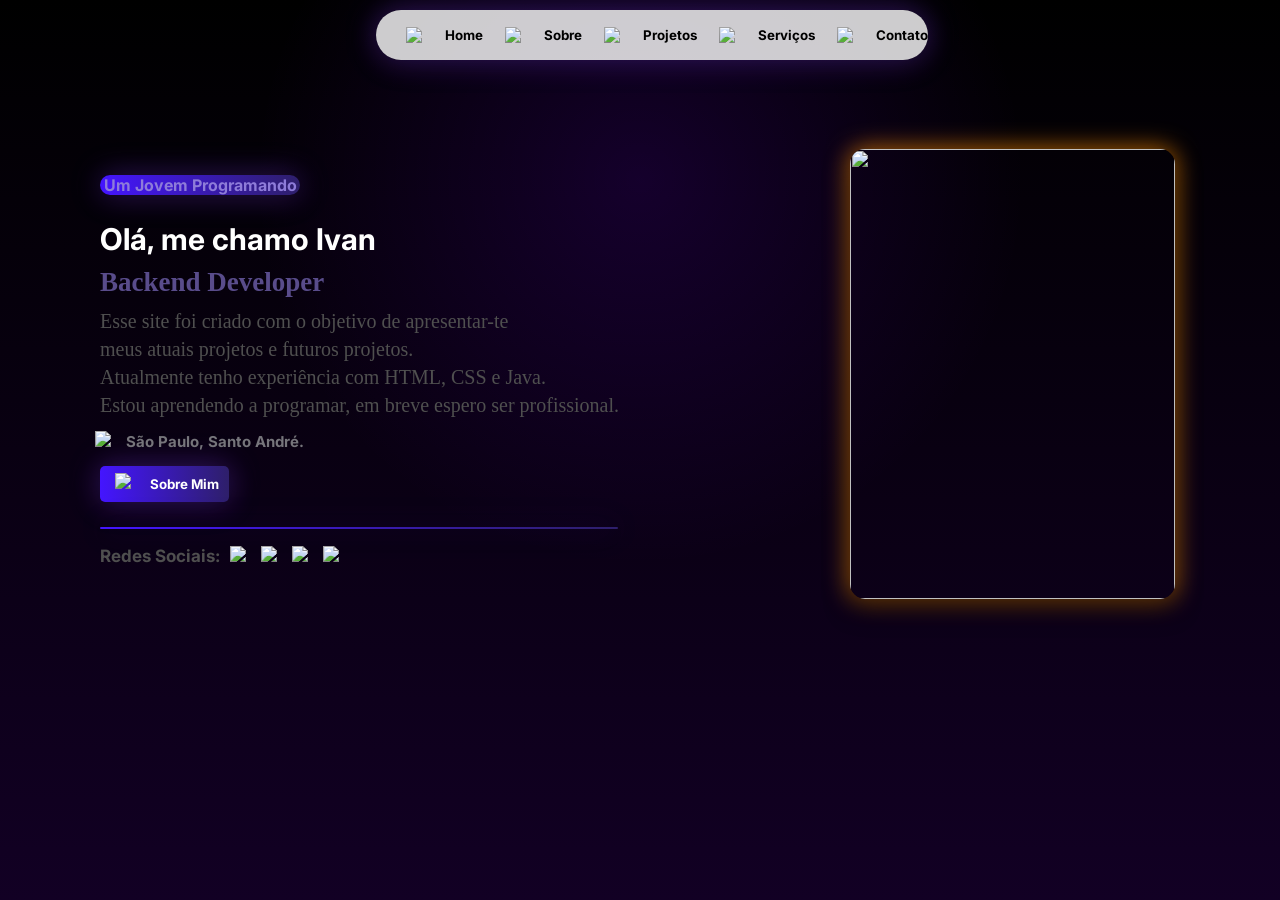
==== commit 21a82df0: "Update index.html" ====
--- a/index.html
+++ b/index.html
@@ -1,8 +1,9 @@
 <!DOCTYPE html> 
 	<html>
 		<head>
+   <meta name="viewport" content="width=device-width, initial-scale=1.0">
 			<link rel="stylesheet" href="stylle.css">
-			<title>iBeenBS's Portfolio</title>
+			<title>Ivan Cruz's Portfolio</title>
 		</head>
 		
 		<body>
--- a/stylle.css
+++ b/stylle.css
@@ -1,17 +1,17 @@
-@media (max-width: 768px) {
-  nav {
-  	border-radius: 100px;
-  	background: rgba(255,255,255, 0.8);
-  	position: sticky !important;
-  	top: 10px;
-  	padding: 7px 40px;
-  	gap: 2px;
-  	z-index: 1000;
+@media (max-width: 768px) {
+  nav {
+  	border-radius: 100px;
+  	background: rgba(255,255,255, 0.8);
+  	position: sticky !important;
+  	top: 10px;
+  	padding: 7px 40px;
+  	gap: 2px;
+  	z-index: 1000;
   	box-shadow: 
 		0 5px 30px rgba(0, 0, 0, 0.15),
-		0 0 30px rgba(124, 58, 237, 0.4);
-  	
-  	width: 300px !important;
+		0 0 30px rgba(124, 58, 237, 0.4);
+  	left: 50% !important;
+  	width: 300px !important;
   	justify-content: space-between;
   	transform: translateX(-10%) !important;
   	display: flex;
@@ -19,7 +19,7 @@
 	  color: black;
 	  font-family: 'Inter', sans-serif;
 	  transition: all 0.4s ease;
-  }
+  }
 	   nav.scroll {
 	top: 0 !important;
 	border-radius: 0 0 20px 20px;
@@ -36,9 +36,9 @@
     	display: flex;
     	align-items: center;
     	gap: 1px;
-	  	 width: 9px !important;
-	  	  color: transparent;
-	  	  margin-left: -25px !important;
+	  	  width: 9px !important;
+	  	  color: transparent;
+	  	  margin-left: -25px !important;
   }
 	   .sub-container {
 	width: 200px;
@@ -65,7 +65,7 @@
 	font-size: 27px;
 	margin-top: -10px;
 	font-weight: bold;
-		margin-left: -70px;
+		margin-left: -70px;
 	color: #594c8b;
 }
 	.desc {
@@ -73,7 +73,7 @@
 	font-family: serif;
 	font-size: 20px;
 	margin-top: -15px;
-		margin-left: -70px;
+		margin-left: -70px;
 }
 	.location {
 	width: 30px;
@@ -89,7 +89,7 @@
 	display: flex;
 	font-weight: bold;
 	align-items: center;
-	margin-left: -65px;
+	margin-left: -65px;
 }
 	.about-btn{
 	background: linear-gradient(to left, #2e1f6a, #4415ff);
@@ -103,7 +103,7 @@
 	display: flex;
 	align-items: center;
 	color: white;
-		margin-left: -70px;
+		margin-left: -70px;
 	box-shadow: 
 		0 5px 30px rgba(0, 0, 0, 0.15),
 		0 0 30px rgba(124, 58, 237, 0.4);
@@ -125,8 +125,8 @@
 	width: 350px !important;
 	height: 2px;
 	border-radius: 50px;
-	margin-top: 25px;
-	margin-left: -70px;	
+	margin-top: 25px;
+	margin-left: -70px;	
 }
 	.redes {
 	color: #4f4f4f;
@@ -135,7 +135,7 @@
 	top: 15px;
 	display: flex;
 	font-weight: bold;
-		margin-left: -70px;
+		margin-left: -70px;
 }
 	.image {
 	width: 325px;
@@ -147,13 +147,15 @@
 		0 10px 25px rgba(0, 0, 0, 0.5),
 		0 0 25px rgba(255, 140, 0, 0.8);
 	transition: 0.3s;
+		box-shadow: none !important;
+		display: none !important;
 }
 	.container-sobre {
 	display: flex;
 	height: 300px !important;
 	width: 320px !important;
 	margin: 100px auto;
-	padding: 40px;
+	padding: 40px !important;
 	background: radial-gradient(circle at 50% 20%, rgba(120, 0, 255, 0.15), transparent 40%), linear-gradient(180deg, #000000, #120024);
 	justify-content: space-between;
 	align-items: center;
@@ -166,15 +168,15 @@
 }
 .desc-sobre {
 	color: #4f4f4f;
-	white-space: nowrap;
+	white-space: nowrap;
 	font-family: 'Inter', sans-serif;
 	font-size: 13px;
-	width: 300px !important;
-	height: 600px !important;
-	text-align: center;
-	border: none;
-	margin-left: -65px !important;
-	margin-top: 400px !important;
+	width: 300px !important;
+	height: 600px !important;
+	text-align: center;
+	border: none;
+	margin-left: -65px !important;
+	margin-top: 400px !important;
 }
 	.image-sobre {
 	width: 300px;
@@ -185,8 +187,8 @@
 		0 20px 40px rgba(0, 0, 0, 0.65),
 		0 0 40px rgba(124, 58, 237, 0.5);
 	transition: 0.3s;
-		margin-left: -300px !important;
-		margin-top: 900px !important;
+		margin-left: -300px !important;
+		margin-top: 900px !important;
 }
 	.sobre {
 	font-family: 'Inter', sans-serif;
@@ -197,7 +199,7 @@
 	margin-top: -250px !important;
 }
 	.projects-image {
-	margin-left: -460px !important;
+	margin-left: -450px !important;
 	width: 200px;
 	height: 200px;
 }
@@ -349,9 +351,11 @@
 		0 10px 25px rgba(0, 0, 0, 0.5),
 		0 0 25px rgba(255, 140, 0, 0.8);
 	transition: 0.3s;
-}
-}
-nav {
+	display: none !important;
+	box-shadow: none !important;
+}
+}
+nav {
 	border-radius: 100px;
 	background: rgba(255, 255, 255, 0.8);
 	position: sticky;
@@ -362,11 +366,11 @@
 	box-shadow: 
 		0 5px 30px rgba(0, 0, 0, 0.15),
 		0 0 30px rgba(124, 58, 237, 0.4);
-	left: 50%;
-	width: 90%;
+	left: 100px;
+	width: 40%;
 	max-width: 1100px;
 	justify-content: space-between;
-	transform: translateX(5%);
+	transform: translateX(50%);
 	display: flex;
 	align-items: center;
 	color: black;
@@ -697,7 +701,7 @@
 	}
 }
 .projects-image {
-	transform: translateX(285%);
+	transform: translateX(275%);
 	width: 200px;
 	height: 200px;
 }
@@ -1216,5 +1220,5 @@
 	box-shadow: 
 		0 20px 40px rgba(0, 0, 0, 0.6),
 		0 0 25px rgba(255, 140, 0, 1.0);
-}
-
+}
+
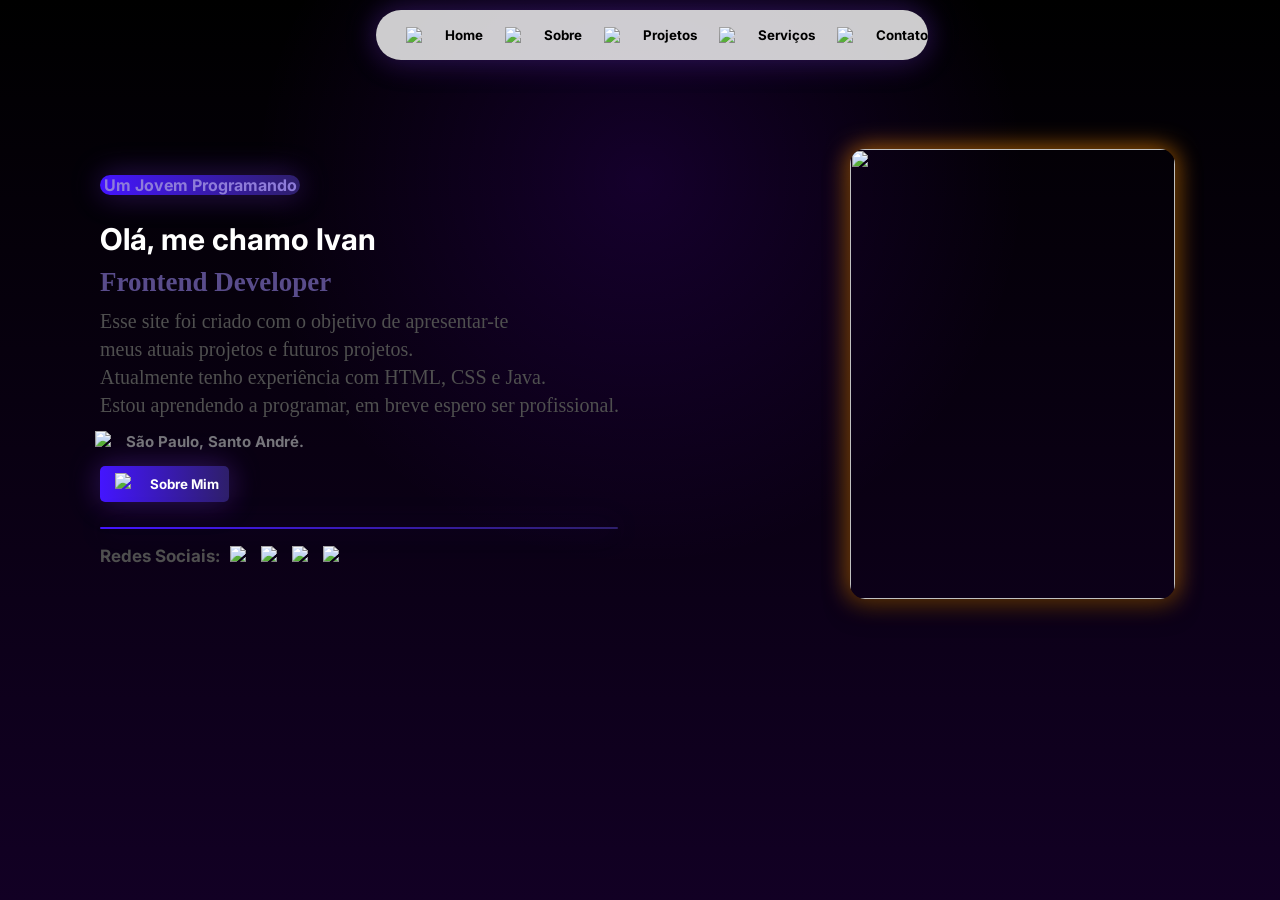
==== commit 5ae7e0f5: "Update index.html" ====
--- a/index.html
+++ b/index.html
@@ -50,7 +50,7 @@
 						<a id="home"></a>
 							<p class="sub-container"><span class="glow"> Um Jovem Programando </span></p>
 							<h1 class="container-apres">Olá, me chamo Ivan</h1>
-							<p class="backend">Backend Developer</p>
+							<p class="backend">Frontend Developer</p>
 							<p class="desc">Esse site foi criado com o objetivo de apresentar-te</p>
 							<p class="desc">meus atuais projetos e futuros projetos.</p>
 							<p class="desc">Atualmente tenho experiência com HTML, CSS e Java.</p>
--- a/stylle.css
+++ b/stylle.css
@@ -199,7 +199,7 @@
 	margin-top: -250px !important;
 }
 	.projects-image {
-	margin-left: -450px !important;
+	margin-left: -460px !important;
 	width: 200px;
 	height: 200px;
 }
@@ -701,7 +701,7 @@
 	}
 }
 .projects-image {
-	transform: translateX(275%);
+	transform: translateX(285%);
 	width: 200px;
 	height: 200px;
 }
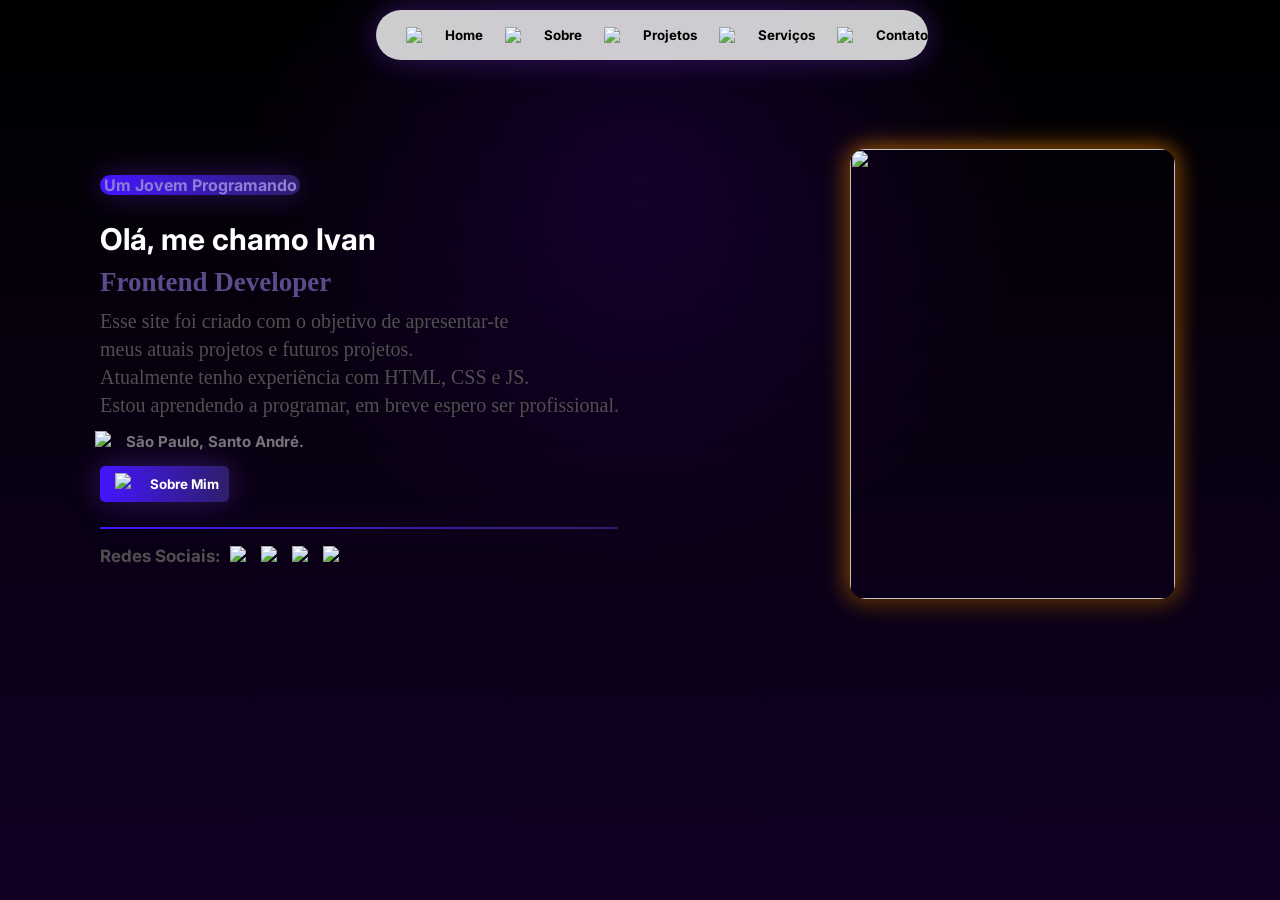
==== commit d5f11888: "Update index.html" ====
--- a/index.html
+++ b/index.html
@@ -53,7 +53,7 @@
 							<p class="backend">Frontend Developer</p>
 							<p class="desc">Esse site foi criado com o objetivo de apresentar-te</p>
 							<p class="desc">meus atuais projetos e futuros projetos.</p>
-							<p class="desc">Atualmente tenho experiência com HTML, CSS e Java.</p>
+							<p class="desc">Atualmente tenho experiência com HTML, CSS e JS.</p>
 							<p class="desc">Estou aprendendo a programar, em breve espero ser profissional.</p>
 							<p class="desc-loc"><img class="location" src="https://i.imgur.com/TB5H8mT.png"> São Paulo, Santo André.</p>
 							<a href="sobre.html"><button class="about-btn"><img class="about-icon" src="https://i.imgur.com/wl66Xwp.png"> Sobre Mim</button></a>
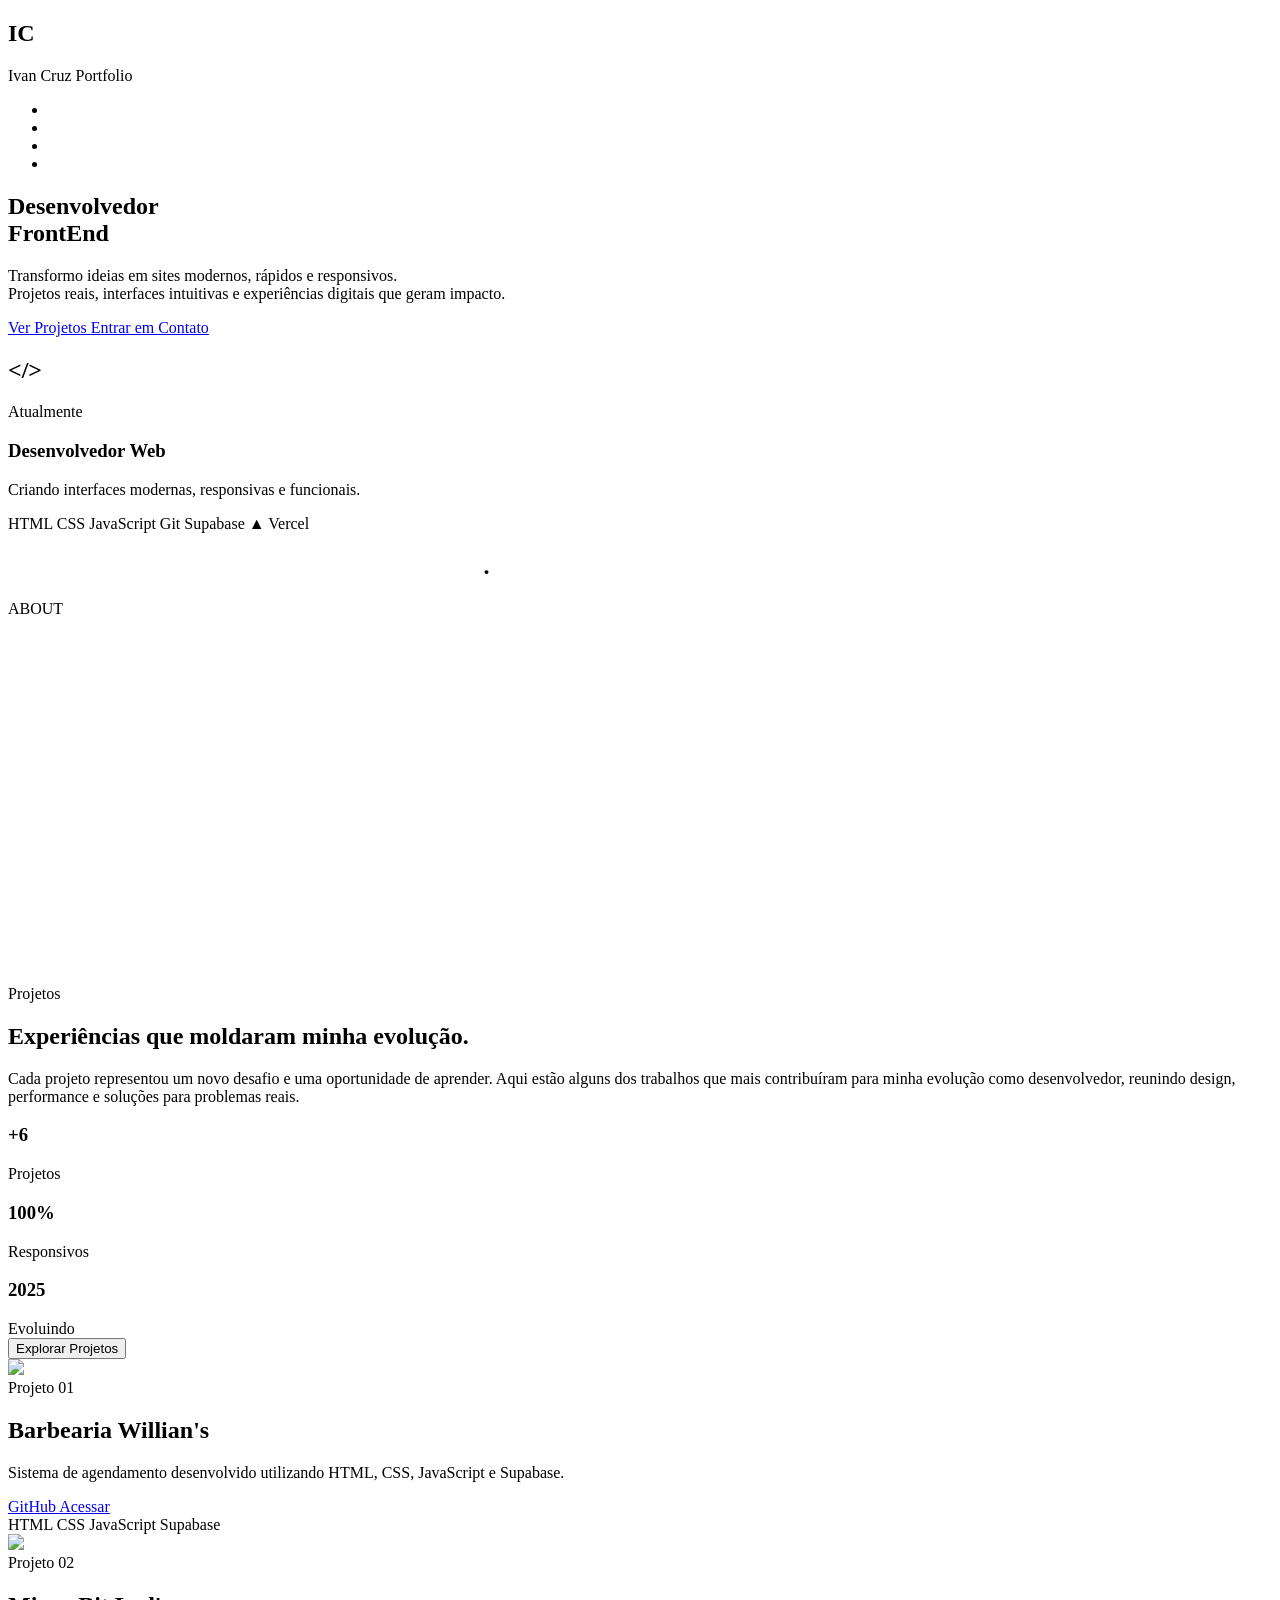
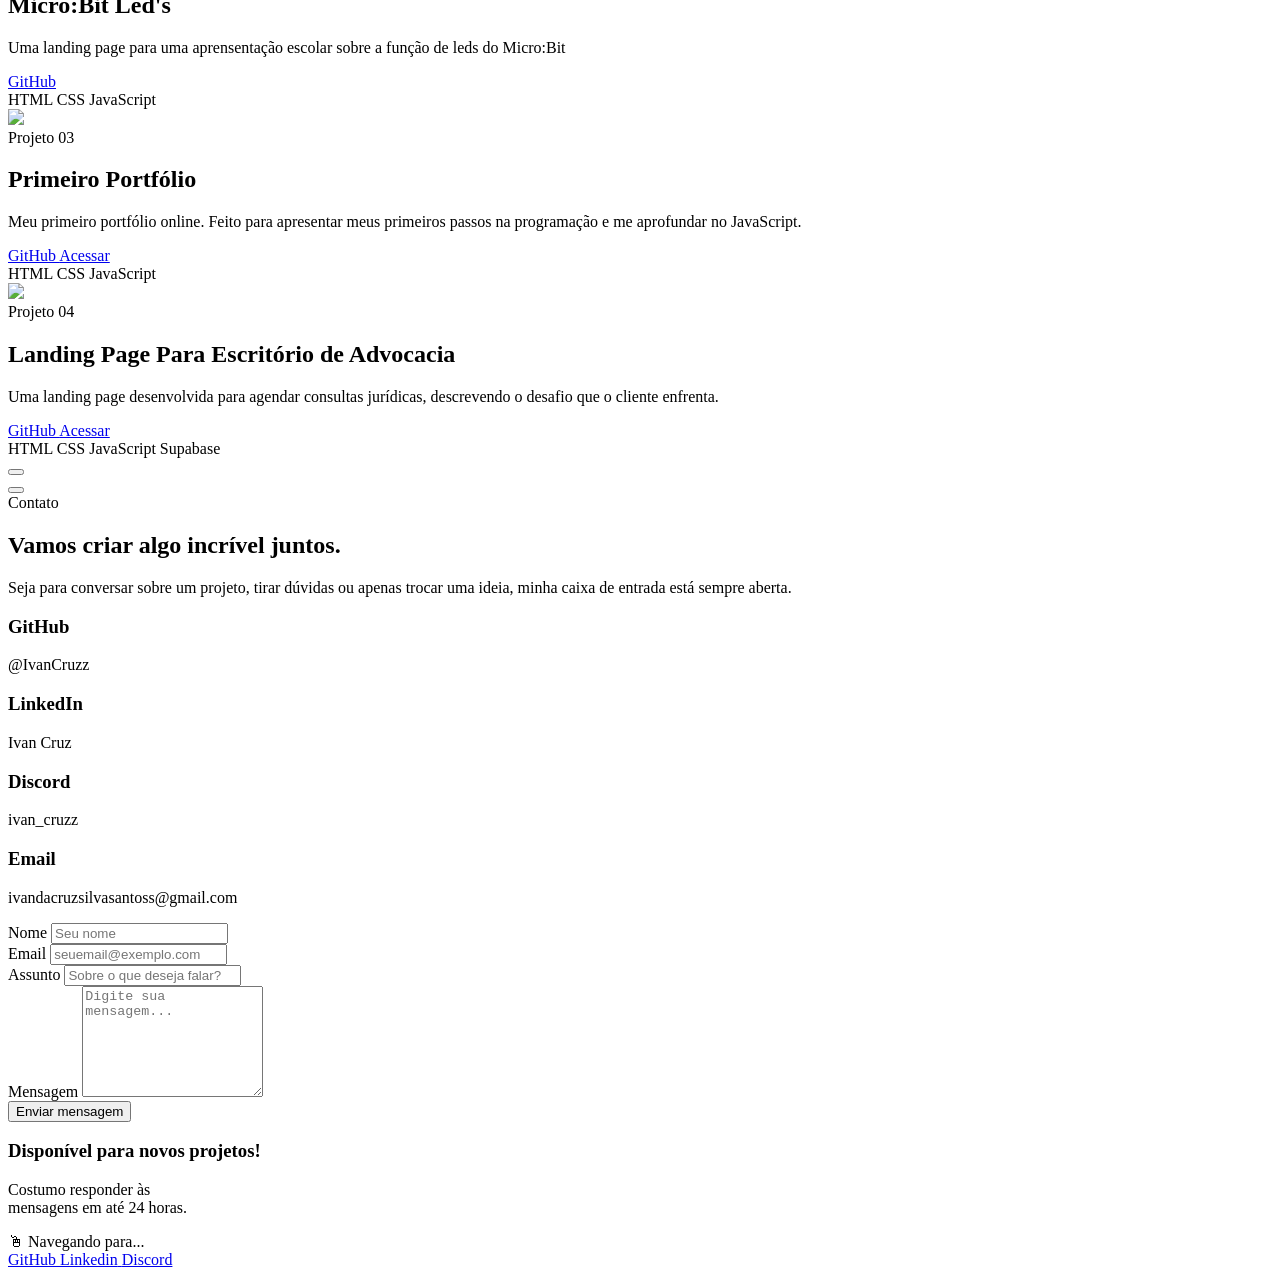
==== commit b22bc099: "Add.: Supabase.js file config" ====
--- a/index.html
+++ b/index.html
@@ -1,91 +1,463 @@
-<!DOCTYPE html> 
-	<html>
-		<head>
-   <meta name="viewport" content="width=device-width, initial-scale=1.0">
-			<link rel="stylesheet" href="stylle.css">
-			<title>Ivan Cruz's Portfolio</title>
-		</head>
-		
-		<body>
-			<div class="reveal">
-				<script>
-					window.addEventListener('load', () => {
-						document.querySelectorAll('.reveal').forEach(el => {
-						el.classList.add('show');
-						});
-					});	
-				</script>
-				<script>
-					const light = 
-						document.querySelector(".mouse-light");
-						document.addEventListener("mousemove", (e) => 
-						{
-							light.style.left = e.clientX + "px";
-							light.style.top = e.clientY + "px";
-						};
-				</script>
-				<script>
-					const buttons = document.querySelectorAll(".btn");
+<!DOCTYPE html>
+<html lang="pt-BR">
+	<head>
+		<meta charset="UTF-8">
+		<!-- Linkar Arquivos -->
+		<link rel="stylesheet" href="assets/css/style.css">
+		<link rel="stylesheet" href="assets/css/variaveis.css">
+		<link rel="stylesheet" href="assets/css/responsive.css">
+		<!-- Devicons -->
+		<link rel="stylesheet" href="https://cdn.jsdelivr.net/gh/devicons/devicon@latest/devicon.min.css">
+		<!-- Fontes -->
+		<link href="https://fonts.googleapis.com/css2?family=Inter:wght@400;700&display=swap" rel="stylesheet">
+		<link href="https://fonts.googleapis.com/css?family=Cormorant+Garamond:wght@400;500;600;700&family=Inter:wght@300;400;500;600;700&display=swap" rel="stylesheet">
+		<!-- Biblioteca animate on scroll -->
+		<link rel="stylesheet" href="https://unpkg.com/aos@next/dist/aos.css">
+		<!-- View Port -->
+		<meta name="viewport" content="width=device-width, initial-scale=1.0">
+		<!-- Desc da pagina -->
+		<meta name="description" content="Desenvolvedor web especializado em sites modernos e responsivos.
+		Conheça meus projetos e descubra como posso ajudar sua empresa online.">
+		<title>Portfolio | Ivan Cruz</title>
+	</head>
+	<body>
+		<main>
+			<header>
+				<aside class="sidebar">
+					<div class="sidebar-logo">
+						<h1>
+							IC
+						</h1>
+						<p>
+							Ivan Cruz Portfolio
+						</p>
+					</div>
+					<nav class="sidebar-nav">
+						<ul>
+							<li>
+								<a href="#home">
+									<i class="fa-solid fa-house"></i>
+								
+								</a>
+							</li>
+							<li>
+								<a href="#sobre">
+									<i class="fa-solid fa-user"></i>
+								
+								</a>
+							</li>
+							<li>
+								<a href="#projetos">
+									<i class="fa-solid fa-code"></i>
+									
+								</a>
+							</li>
+							<li>
+								<a href="#contato">
+									<i class="fa-solid fa-envelope"></i>
+									
+								</a>
+							</li>
+						</ul>
+					</nav>
+				</aside>
+			</header>
+			<section id="home" class="hero">
+				<h1 class="hero-title">
+					Desenvolvedor  <br>
+					FrontEnd
+				</h1>
+				<p class="hero-desc">
+					Transformo ideias em sites modernos, rápidos e responsivos.<br>
+						Projetos reais, interfaces intuitivas e experiências digitais que geram impacto.
+				</p>
+				
+				<div class="hero-buttons">
+					<a class="hero-projetos" href="#projetos" onclick="nave()">
+						Ver Projetos
+						<i class="fa-solid fa-code"></i>
+					</a>
+					<a class="hero-contato" href="#contato">
+						Entrar em Contato
+						<i class="fa-solid fa-arrow-right"></i>
+					</a>
+				</div>
+				<div class="hero-watermark">
+					<h1>	
+						&lt;/&gt;
+					</h1>
+				</div>
+				<div class="hero-card">
+					<span>Atualmente</span>
+					<h3>Desenvolvedor Web</h3>
+					<p>
+						Criando interfaces modernas,
+						responsivas e funcionais.
+					</p>
+				</div>
+				<div class="tech-stack">
+					<span class="tech">
+						<i class="fa-brands fa-html5"></i>
+						HTML
+					</span>
+					<span class="tech">
+						<i class="fa-brands fa-css3-alt"></i>
+						CSS
+					</span>
+					<span class="tech">
+						<i class="fa-brands fa-js"></i>
+						JavaScript
+					</span>
+					<span class="tech">
+						<i class="fa-brands fa-git-alt"></i>
+						Git
+					</span>
+					<span class="tech">
+						<i class="devicon-supabase-plain"></i>
+						Supabase
+					</span>
+					<span class="tech">▲ Vercel</span>
+				</div>
+			</section>
+			<section class="transition">
+				<h2>
+					<a data-aos="fade" data-aos-delay="25">Transformando ideias em </a><span data-aos="fade" data-aos-delay="50">experiências digitais</span>.
+				</h2>
+			</section>
+			<section id="sobre" class="sobre">
+				<div class="sobre-wathermark">
+					ABOUT
+				</div>
+				<div class="sobre-content">
+					<div class="sobre-info">
+						<span class="section-tag">
+							<i class="fa-solid fa-user"></i>
+						</span>
+						<h2 data-aos="fade" data-aos-delay="200">
+							Transformando ideias em experiências digitais.
+						</h2>
+						<p data-aos="fade" data-aos-delay="400"> 
+							Sou Ivan Cruz, desenvolvedor web focado na criação de interfaces modernas,
+							responsivas e funcionais.
+						</p>
+						<p data-aos="fade" data-aos-delay="600">
+							Atualmente participo de projetos reais, desenvolvendo
+							soluções que unem design, performance e experiência do usuário.
+						</p>
+					</div>
+					<div class="sobre-cards" data-aos="fade" data-aos-delay="800">
+						<div class="sobre-card">
+							<i class="fa-solid fa-rocket"></i>
+							<h3>Atualmente</h3>
+							<p>
+								Desenvolvedor web participando de projetos reais.
+							</p>
+						</div>
+						<div class="sobre-card">
+							<i class="fa-solid fa-code"></i>
+							<h3>Tecnologias</h3>
+							<p>
+								HTML, CSS, JavaScript, Git, Supabase e Vercel.
+							</p>
+						</div>
+						<div class="sobre-card">
+							<i class="fa-solid fa-lightbulb"></i>
+							<h3>Objetivo</h3>
+							<p>
+								Criar experiências digitais modernas e intuitivas.
+							</p>
+						</div>
+					</div>
+				</div>
+			</section>
+			<section id="projetos" class="projects">
+				<div class="projects-intro active">
+					<span class="section-tag" style="font-family:var(--font-new)">
+						<i class="fa-solid fa-folder-open"></i>
+						Projetos
+					</span>
+					<h2>
+						Experiências que moldaram minha evolução.
+					</h2>
+					<p>
+						Cada projeto representou um novo desafio e uma oportunidade de aprender.
+						Aqui estão alguns dos trabalhos que mais contribuíram para minha evolução
+						como desenvolvedor, reunindo design, performance e soluções para problemas reais.
+					</p>
+					<div class="projects-stats">
+						<div class="stat">
+							<h3>+6</h3>
+							<span>Projetos</span>
+						</div>
+						<div class="stat">
+							<h3>100%</h3>
+							<span>Responsivos</span>
+						</div>
+						<div class="stat">
+							<h3>2025</h3>
+							<span>Evoluindo</span>
+						</div>
+					</div>
 					
-					buttons.forEach(btn => {
-						btn.addEventListener("click", () => {
-							buttons.forEach(b => b.classList.remove("active"));
-							btn.classList.add("active");
-						});
-					});
-				</script>
-			
-					<link href="https://fonts.googleapis.com/css2?family=Inter:wght@400;700&display=swap" rel="stylesheet">
-					<link href="htps://fonts.googleapis.com/css2?family=Saira:ital,wght@0,100..900;1,100..900&display=swap" rel="stylesheet">
-					<nav>
-						<a href="index.html"><button class="btn"><img class="nav-icon" src="https://i.imgur.com/71AEbyY.png"> Home</button></a>
-						<a href="sobre.html"><button class="btn"><img class="nav-icon" src="https://i.imgur.com/wl66Xwp.png"> Sobre</button></a>
-						<a href="projetos.html"><button class="btn"><img class="nav-icon" src="https://i.imgur.com/iV8DqKK.png"> Projetos</button></a>
-						<a href="servicos.html"><button class="btn"><img class="nav-icon" src="https://i.imgur.com/mM9lYir.png"> Serviços</button></a>
-						<a href="contato.html"><button class="btn"><img class="nav-icon" src="https://i.imgur.com/TDxCvbH.png"> Contato</button></a>
-					</nav>
-					
-					<h3 class="title gradient-text"><span class="glow"></span></h3>
-					<div class="apresentacao">
-						<a id="home"></a>
-							<p class="sub-container"><span class="glow"> Um Jovem Programando </span></p>
-							<h1 class="container-apres">Olá, me chamo Ivan</h1>
-							<p class="backend">Frontend Developer</p>
-							<p class="desc">Esse site foi criado com o objetivo de apresentar-te</p>
-							<p class="desc">meus atuais projetos e futuros projetos.</p>
-							<p class="desc">Atualmente tenho experiência com HTML, CSS e JS.</p>
-							<p class="desc">Estou aprendendo a programar, em breve espero ser profissional.</p>
-							<p class="desc-loc"><img class="location" src="https://i.imgur.com/TB5H8mT.png"> São Paulo, Santo André.</p>
-							<a href="sobre.html"><button class="about-btn"><img class="about-icon" src="https://i.imgur.com/wl66Xwp.png"> Sobre Mim</button></a>
-							<div class="line"></div>
-							<p class="redes">Redes Sociais: 
-								<a href="https://github.com/iBeenBS" target="_blank">
-								<img class="github" src="https://i.imgur.com/tZplFnU.png">
-								</a>
-								<a href="https://discord.gg/dcVe9Ejj" target="_blank">
-								<img class="discord" src="https://i.imgur.com/BvCKtuO.png">
-								</a>
-								<a href="https://www.instagram.com/ivan.cruz__?igsh=MXdmbm9hcHMzMW41ag==" target="_blank">
-								<img class="instagram" src="https://i.imgur.com/eRyAe8m.png">
-								</a>
-								<a href="https://www.linkedin.com/in/ivan-cruz-772076393?utm_source=share&utm_campaing=share_via&utm_content=profile&utm_medium=android_app" target="_blank">
-								<img class="linkedin" src="https://i.imgur.com/e6Db1tk.png">
-								</a>
+					<button class="next-project">
+						<span>Explorar Projetos</span>
+						<i class="fa-solid fa-arrow-right"></i>
+					</button>
+				</div>
+				
+				<!-- Projeto 1 -->
+				<div class="project-page">
+					<div class="project-image">
+						<img src="assets/images/barbearia.jpeg">
+					</div>
+					<div class="project-info">
+						<span class="info-tag">
+						<i class="fa-solid fa-folder-open"></i>
+							Projeto 01
+						</span>
+						<h2>Barbearia Willian's</h2>
+						<p>
+							Sistema de agendamento desenvolvido utilizando HTML, CSS, JavaScript e Supabase.
+						</p>
+						<div class="project-links">
+							<a href="https://github.com/barbearia-page">
+								<i class="fa-brands fa-github"></i>
+								GitHub
+							</a>
+							<a href="https://barbearia-willians.vercel.app">
+								<i class="fa-solid fa-paper-plane"></i>
+								Acessar
+							</a>
+						</div>
+						<div class="project-techs">
+							<span>HTML</span>
+							<span>CSS</span>
+							<span>JavaScript</span>
+							<span>Supabase</span>
+						</div>
+					</div>
+				</div>
+				
+				<!-- Projeto 2 -->
+				<div class="project-page">
+					<div class="project-image">
+						<img src="assets/images/rob.png">
+					</div>
+					<div class="project-info">
+						<span class="info-tag">
+							<i class="fa-solid fa-folder-open"></i>
+							Projeto 02
+						</span>
+						<h2>
+							Micro:Bit Led's
+						</h2>
+						<p>
+							Uma landing page para uma aprensentação escolar sobre a função de
+							leds do Micro:Bit
+						</p>
+						<div class="project-links">
+							<a href="https://github.com/school-robotics-project">
+								<i class="fa-brands fa-github"></i>
+								GitHub
+							</a>
+						</div>
+						<div class="project-techs">
+							<span>HTML</span>
+							<span>CSS</span>
+							<span>JavaScript</span>
+						</div>
+					</div>
+				</div>
+				
+				<!-- Projeto 3 -->
+				<div class="project-page">
+					<div class="project-image">
+						<img src="assets/images/portfolio1.png">
+					</div>
+					<div class="project-info">
+						<span class="info-tag">
+							<i class="fa-solid fa-folder-open"></i>
+							Projeto 03
+						</span>
+						<h2>
+							Primeiro Portfólio
+						</h2>
+						<p>
+							Meu primeiro  portfólio online. Feito para apresentar
+							meus primeiros passos na programação e me aprofundar
+							no JavaScript.
+						</p>
+						<div class="project-links">
+							<a href="https://github.com/My_portfolio">
+								<i class="fa-brands fa-github"></i>
+								GitHub
+							</a>
+							<a href="https://ivancruzz.vercel.app">
+								<i class="fa-solid fa-paper-plane"></i>
+								Acessar
+							</a>
+						</div>
+						<div class="project-techs">
+							<span>HTML</span>
+							<span>CSS</span>
+							<span>JavaScript</span>
+						</div>
+					</div>
+				</div>
+				<!-- Projeto 4 -->
+				<div class="project-page">
+					<div class="project-image">
+						<img src="assets/images/advocacia.jpeg">
+					</div>
+					<div class="project-info">
+						<span class="info-tag">
+							<i class="fa-solid fa-folder-open"></i>
+							Projeto 04
+						</span>
+						<h2>
+							Landing Page Para Escritório de Advocacia
+						</h2>
+						<p>
+							Uma landing page desenvolvida para agendar consultas
+							jurídicas, descrevendo o desafio que o cliente enfrenta.
+						</p>
+						<div class="project-links">
+							<a href="https://github.com/Advocacia-ME">
+								<i class="fa-brands fa-github"></i>
+								GitHub
+							</a>
+							<a href="https://advocacia-me.vercel.app">
+								<i class="fa-solid fa-paper-plane"></i>
+								Acessar
+							</a>
+						</div>
+						<div class="project-techs">
+							<span>HTML</span>
+							<span>CSS</span>
+							<span>JavaScript</span>
+							<span>Supabase</span>
+						</div>
+					</div>
+				</div>
+				
+				<!-- Controles -->
+				<div class="project-controls">
+					<button id="prevProject">
+						<i class="fa-solid fa-arrow-left"></i>
+					</button>
+					<div class="project-dots">
+						<span class="active-dot"></span>
+						<span></span>
+						<span></span>
+						<span></span>
+					</div>
+					<button id="nextProject">
+						<i class="fa-solid fa-arrow-right"></i>
+					</button>
+				</div>
+			</section>
+			<section id="contato" class="contact">
+				<div class="contact-title">
+					<span>
+						<i class="fa-solid fa-envelope"></i>
+						Contato
+					</span>
+					<h2>Vamos criar algo incrível juntos.</h2>
+					<p>
+						Seja para conversar sobre um projeto, tirar
+						dúvidas ou apenas trocar uma ideia, minha caixa de 
+						entrada está sempre aberta.
+					</p>
+				</div>
+				<div class="contact-container">
+					<div class="contact-info">
+						<div class="contact-card">
+							<i class="fa-brands fa-github"></i>
+							<div>
+								<h3>GitHub</h3>
+								<p>@IvanCruzz</p>
+							</div>
+						</div>
+						<div class="contact-card">
+							<i class="fa-brands fa-linkedin"></i>
+							<div>
+								<h3>LinkedIn</h3>
+								<p>Ivan Cruz</p>
+							</div>
+						</div>
+						<div class="contact-card">
+							<i class="fa-brands fa-discord"></i>
+							<div>
+								<h3>Discord</h3>
+								<p>ivan_cruzz</p>
+							</div>
+						</div>
+						<div class="contact-card">
+							<i class="fa-solid fa-envelope"></i>
+							<div>
+								<h3>Email</h3>
+								<p>ivandacruzsilvasantoss@gmail.com</p>
+							</div>
+						</div>
+					</div>
+					<form class="contact-form">
+						<div class="input-group">
+							<label>Nome</label>
+							<input type="text" id="nome" placeholder="Seu nome">
+						</div>
+						<div class="input-group">
+							<label>Email</label>
+							<input type="email" id="email" placeholder="seuemail@exemplo.com">
+						</div>
+						<div class="input-group">
+							<label>Assunto</label>
+							<input type="text" id="assunto" placeholder="Sobre o que deseja falar?">
+						</div>
+						<div class="input-group">
+							<label>Mensagem</label>
+							<textarea rows="7" id="mensagem" placeholder="Digite sua mensagem..."></textarea>
+						</div>
+						<button type="submit" class="contact-btn">
+							<i class="fa-solid fa-paper-plane"></i>
+							Enviar mensagem
+						</button>
+					</form>
+					<div class="contact-status">
+						<div class="status-dot"></div>
+						<div>
+							<h3>Disponível para novos projetos!</h3>
+							<p>
+								Costumo responder às <br>mensagens em até 24 horas.
 							</p>
-					</div>
-						<div>
-							<img class="image" src="https://i.imgur.com/AUuLHVd.png">
-						</div>
-						
-	<script>
-		window.addEventListener("scroll", function(){
-			const nav = document.querySelector("nav");
-			if(window.scrollY > 150) {
-				nav.classList.add("scroll");
-			} else {
-				nav.classList.remove("scroll");
-			}
-		});
-	</script>
-		</body>
-	</html>
+						</div>
+					</div>
+				</div>
+			</section>
+		</main>
+		<!-- Card de navegação -->
+		<div class="scroll-message">
+			🖱 Navegando para...
+		</div>
+		<!-- Contatos canto inferior direito -->
+		<div class="social-fixed">
+			<a href="https://github.com/IvanCruzz" target="_blank">
+				<i class="fa-brands fa-github"></i>
+				<span>GitHub</span>
+			</a>
+			<a href="https://linkedin.com/in/" target="_blank">
+				<i class="fa-brands fa-linkedin-in"></i>
+				<span>Linkedin</span>
+			</a>
+			<a href="https://discord.com/users/IvanC" target="_blank">
+				<i class="fa-brands fa-discord"></i>
+				<span>Discord</span>
+			</a>
+		</div>
+		<!-- Linkar scripts -->
+		<script src="https://cdn.jsdelivr.net/npm/@supabase/supabase-js@2"></script>
+        <script src="https://unpkg.com/aos@next/dist/aos.js"></script>
+        <script src="assets/js/supabase.js"></script>
+        <script src="assets/js/main.js"></script>
+        <script src="https://kit.fontawesome.com/ab2b0f0226.js" crossorigin="anonymous"></script>
+	</body>
+</html>
